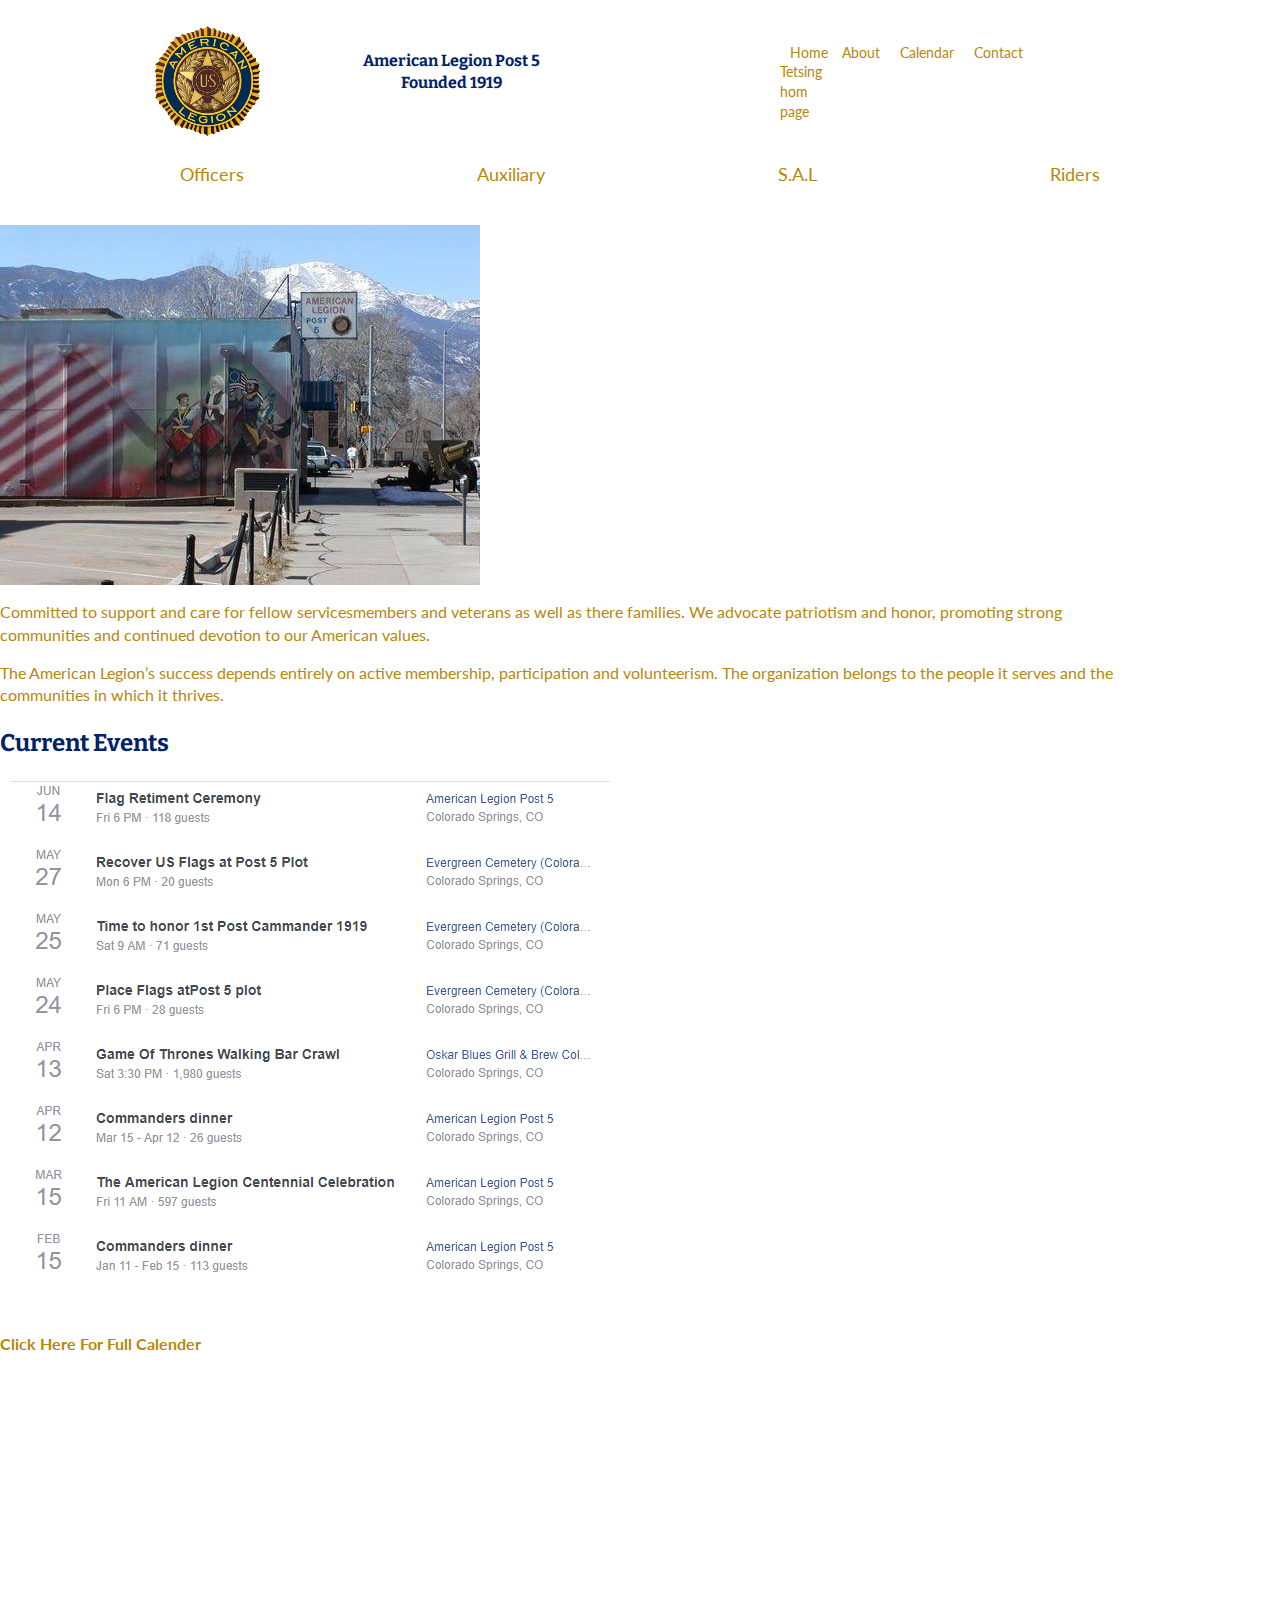
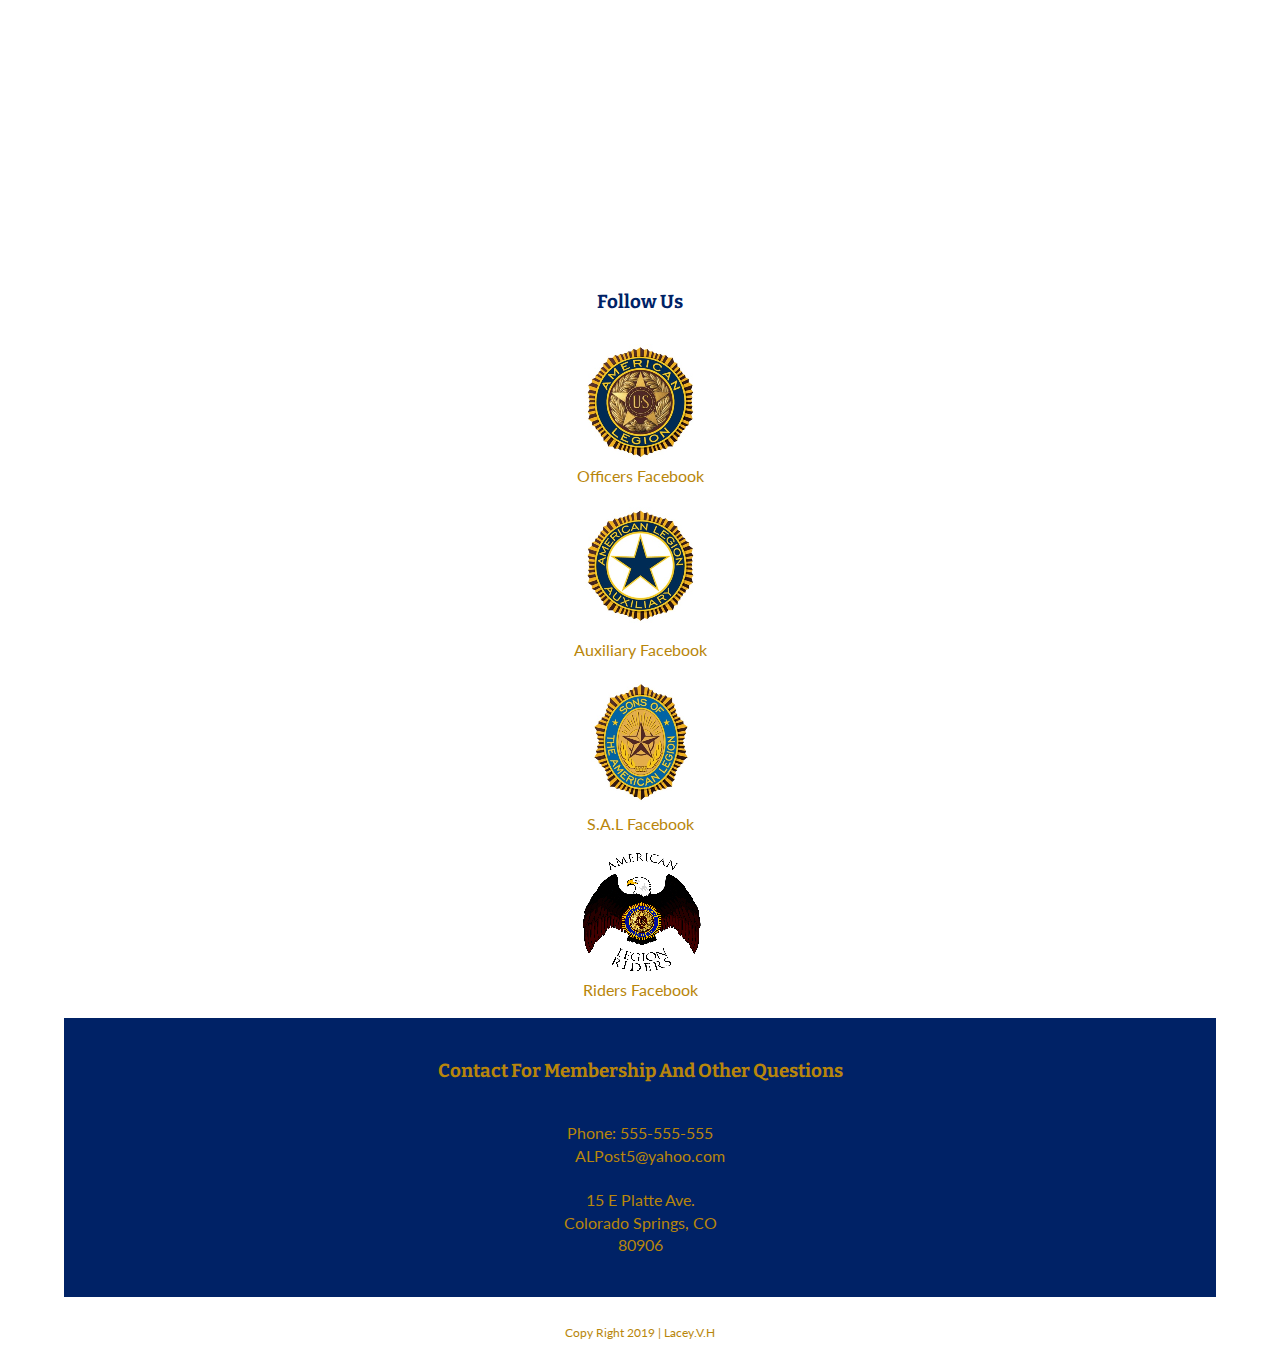
==== index.html @ 1dbc15e5 "Merge pull request #3 from LaycH/master" ====
<!doctype html>
<html class="no-js" lang="">

<head>
  <meta charset="utf-8">
  <title>Legion Post 5 | Home</title>
  <meta name="description" content="">
  <meta name="viewport" content="width=device-width, initial-scale=1">

  <link rel="manifest" href="site.webmanifest">
  <link rel="apple-touch-icon" href="icon.png">
  <!-- Place favicon.ico in the root directory -->

  <link rel="stylesheet" href="css/normalize.css">
  <link rel="stylesheet" href="css/main.css">
  <link href="https://fonts.googleapis.com/css?family=Bitter|Bree+Serif|Lato&display=swap" rel="stylesheet">

  <meta name="theme-color" content="#fafafa">
</head>

<body>
  <!--[if IE]>
    <p class="browserupgrade">You are using an <strong>outdated</strong> browser. Please <a href="https://browsehappy.com/">upgrade your browser</a> to improve your experience and security.</p>
  <![endif]-->

<header>

  <div class="content-wrapper">

    <div id="logo">
      <figure>
          <img src="img/legion-badge.png" alt="american legion logo">
        </figure>
    </div>

    <div  id="header-title">
      <h1>American Legion Post 5 <br>Founded 1919</h1>
    </div>
    
    <div id="nav-style">
      <nav>
        <ul>
          <li><a href="#"> Home Tetsing hom page</a></li>
          <li><a href="about/"> About</a></li>
          <li><a href="calendar/"> Calendar</a></li>
          <li><a href="#contact">Contact</a></li>
        </ul>
      </nav>
    </div>

    <section id="menu">
      <ul>
          <li><a href="officers/"> Officers</a></li>
          <li><a href="auxil/"> Auxiliary</a></li>
          <li><a href="sal/"> S.A.L</a></li>
          <li><a href="riders/"> Riders</a></li>
      </ul>
    </section>

  </div>

</header>

<main>

<div class="content-wrapper">

  <section class= "hero">
    <img src="img/post5.jpg" alt="american legion logo"></a>

  </section>

  <div class = "statement">

    <div class = "mission-statment">

      <p>Committed to support and care for fellow servicesmembers
        and veterans as well as there families. We advocate patriotism and honor,
        promoting strong communities and continued devotion to our American values.</p>
    </div>

    <div class="mission-statement">
      <p>The American Legion’s success depends entirely on active membership,
        participation and volunteerism. The organization belongs to the people
        it serves and the communities in which it thrives.</p>
  
    </div>

    <div class = "events-area">
      <div>
      <h2>Current Events</h2> <!---use word "current" vs "upcoming" incase they are not able to update very often -->
      </div>
      
      <div class="calender">

        <figure>
          <a href="calendar/"><img src="img/events-img.png" alt="calender"></a>
        </figure>

      </div>
      <a href="calendar/"><h4>Click Here For Full Calender </h4></a>
    </div>

    <div class="map-area">
        <figure>
            <iframe src="https://www.google.com/maps/embed?pb=!1m14!1m8!1m3!1d12431.043538126609!2d
            -104.8243335!3d38.8379367!3m2!1i1024!2i768!4f13.1!3m3!1m2!1s0x0%3A0xece8af22f02f2493!
            2sAmerican+Legion+Post+5!5e0!3m2!1sen!2sus!4v1564889453975!5m2!1sen!2sus"
             width="1200" height="450" frameborder="0" style="border:0" allowfullscreen></iframe>
             
        </figure>

    </div>


  </div>

  </div>

</main>

<footer>
  <div class="content-wrapper">

    <div  id="follow">
      <h3>Follow Us</h3> <!--<i class="fab fa-facebook"></i>--> <!--this is the facebook icont link-->
      <ul>
        <li><a href="https://www.facebook.com/POST5AMERICANLEGION/" target="_blank"><img src="img/legion-badge.png" alt="Officers badge"></a><br>
          <a href="https://www.facebook.com/POST5AMERICANLEGION/" target="_blank">Officers Facebook</a></li>
    
        <li><a href="https://www.facebook.com/alaforveterans/" target="_blank"><img src="img/aux-badge.png" alt="Auxiliary badge"></a><br>
          <a href="https://www.facebook.com/alaforveterans/" target="_blank">Auxiliary Facebook</a></li>
    
        <li><a href="https://www.facebook.com/SALpost5MV/" target="_blank"><img src="img/sons-badge.png" alt="S.A.L badge"></a><br>
          <a href="https://www.facebook.com/SALpost5MV/" target="_blank">S.A.L Facebook</i></a></li>
    
        <li><a href="https://www.facebook.com/POST5ALR/" target="_blank"><img src="img/riders-badge.png" alt="Riders badge"></a><br>
          <a href="https://www.facebook.com/POST5ALR/" target="_blank">Riders Facebook</i></a></li>
      </ul>
    
    </div>

    <div id="contact">
      <h3>Contact For Membership And Other Questions</h3>
        
      <p><br>Phone: 555-555-555<br><a href="mailto:alpost5@yahoo.com"><i class="fas fa-envelope"></i></a>
        <a href="mailto:alpost5@yahoo.com">ALPost5@yahoo.com</a><br><br>15 E Platte Ave.<br>Colorado Springs, CO<br>80906</p>
  
    </div>


  </div>

<div id="copyright">
<p>Copy Right 2019 | Lacey.V.H</p>
</div>

</footer>


  <!---end of site content-->

  <script src="../js/vendor/modernizr-3.7.1.min.js"></script>
  <script src="https://code.jquery.com/jquery-3.4.1.min.js" integrity="sha256-CSXorXvZcTkaix6Yvo6HppcZGetbYMGWSFlBw8HfCJo=" crossorigin="anonymous"></script>
  <script>window.jQuery || document.write('<script src="../js/vendor/jquery-3.4.1.min.js"><\/script>')</script>
  <script src="../js/plugins.js"></script>
  <script src="../js/main.js"></script>

  <!-- Google Analytics: change UA-XXXXX-Y to be your site's ID. -->
  <script>
    window.ga = function () { ga.q.push(arguments) }; ga.q = []; ga.l = +new Date;
    ga('create', 'UA-XXXXX-Y', 'auto'); ga('set','transport','beacon'); ga('send', 'pageview')
  </script>
  <script src="https://www.google-analytics.com/analytics.js" async></script>
</body>

</html>
---- css/main.css ----
/*! HTML5 Boilerplate v7.2.0 | MIT License | https://html5boilerplate.com/ */

/* main.css 2.0.0 | MIT License | https://github.com/h5bp/main.css#readme */
/*
 * What follows is the result of much research on cross-browser styling.
 * Credit left inline and big thanks to Nicolas Gallagher, Jonathan Neal,
 * Kroc Camen, and the H5BP dev community and team.
 */

/* ==========================================================================
   Base styles: opinionated defaults
   ========================================================================== */

   html {
    color: #222;
    font-size: 1em;
    line-height: 1.4;
}
   
  /*
   * Remove text-shadow in selection highlight:
   * https://twitter.com/miketaylr/status/12228805301
   *
   * Vendor-prefixed and regular ::selection selectors cannot be combined:
   * https://stackoverflow.com/a/16982510/7133471
   *
   * Customize the background color to match your design.
   */
  
  ::-moz-selection {
    background: #b3d4fc;
    text-shadow: none;
  }
  
  ::selection {
    background: #b3d4fc;
    text-shadow: none;
  }
  
  /*
   * A better looking default horizontal rule
   */
  
  hr {
    display: block;
    height: 1px;
    border: 0;
    border-top: 1px solid #ccc;
    margin: 1em 0;
    padding: 0;
  }
  
  /*
   * Remove the gap between audio, canvas, iframes,
   * images, videos and the bottom of their containers:
   * https://github.com/h5bp/html5-boilerplate/issues/440
   */
  
  audio,
  canvas,
  iframe,
  img,
  svg,
  video {
    vertical-align: middle;
  }
  
  /*
   * Remove default fieldset styles.
   */
  
  fieldset {
    border: 0;
    margin: 0;
    padding: 0;
  }
  
  /*
   * Allow only vertical resizing of textareas.
   */
  
  textarea {
    resize: vertical;
  }
  
  /* ==========================================================================
     Browser Upgrade Prompt
     ========================================================================== */
  
  .browserupgrade {
    margin: 0.2em 0;
    background: #ccc;
    color: #000;
    padding: 0.2em 0;
  }
  
  /* ==========================================================================
     Author's custom styles
     ========================================================================== */

/***************** Base Styles *************************************/

html {
  font-size: 16px;
}

body {
  /* font-family: 'Bitter', serif; */
  /* font-family: 'Bree Serif', serif; */
  font-family: 'Lato', sans-serif; 
  font-size: 1em;
  text-align: left;
  /* color: #1a1a1a; */
  /* color: #336699; */
  color: #002266;
}

ul {
  list-style-type: none;
}

a {
  color: #1a1a1a;
  text-decoration: none;
  padding: 10px;
}

h1, h2, h3 {
  font-family: 'Bitter', serif;
}

figure {
  margin: 0;
}

.content-wrapper {
  width: 90%;
  margin:0;
  padding:0;
}



/************* Base Header and Footer Styles **************************/

header, footer {
  display: flex;
  justify-content:center;
  align-items:center;
  flex-flow: row wrap;
}

header {
  padding: 20px 0 20px 0;
}

header h1  {
  font-size: 1em;
  text-align:center;
  padding: 0 70px 0 80px;
  margin: 0 0 20px 0;

}

header .content-wrapper {
  margin: 0;
  display: flex;
  justify-content:center;
  flex-flow: row wrap;
  align-items:center;
}

header nav {
  display: flex;
  width: 60%;
  justify-content: space-around;
  flex-flow:row wrap;
  align-items:center;
  font-size: .875em;
}

header nav ul {
  display:flex;
  justify-content: space-around;
  width:100%;
  padding:  0 0 0 170px;
}

header nav ul li a {
  color: darkgoldenrod;
}


header #menu {
  display: flex;
  width: 100%;
  justify-content: space-around;
  flex-flow:row wrap;
  align-items:center;
  font-size: 1.125em;
}


header #menu ul {
  display:flex;
  justify-content: space-around;
  width:100%;
  padding:0;
}

header #menu ul li a {
  color: darkgoldenrod;
}

footer {
  text-align: center;
}

footer ul {
  padding:0;
}

footer h3 {
  margin: 0;
  padding: 40px 0 0 0;
}

footer #contact {
  background-color:#002266;
}

#contact h3, p, a {
  color: darkgoldenrod;
}

#contact p {
  padding-bottom: 40px;
}

#copyright {
  font-size: .75em;
  margin:0;
  padding:0;

}

#follow li {
  padding-top: 10px;
}

#follow a {
  padding-top: 0;
}


/****************** Mobile First Styles *********************************/

/******** Main Styles ****************/




/******************* End Mobile Styles *************************************/




  
  /* ==========================================================================
     Helper classes
     ========================================================================== */
  
  /*
   * Hide visually and from screen readers
   */
  
  .hidden {
    display: none !important;
  }
  
  /*
  * Hide only visually, but have it available for screen readers:
  * https://snook.ca/archives/html_and_css/hiding-content-for-accessibility
  *
  * 1. For long content, line feeds are not interpreted as spaces and small width
  *    causes content to wrap 1 word per line:
  *    https://medium.com/@jessebeach/beware-smushed-off-screen-accessible-text-5952a4c2cbfe
  */
  
  .sr-only {
    border: 0;
    clip: rect(0, 0, 0, 0);
    height: 1px;
    margin: -1px;
    overflow: hidden;
    padding: 0;
    position: absolute;
    white-space: nowrap;
    width: 1px;
    /* 1 */
  }
  
  /*
  * Extends the .sr-only class to allow the element
  * to be focusable when navigated to via the keyboard:
  * https://www.drupal.org/node/897638
  */
  
  .sr-only.focusable:active,
  .sr-only.focusable:focus {
    clip: auto;
    height: auto;
    margin: 0;
    overflow: visible;
    position: static;
    white-space: inherit;
    width: auto;
  }
  
  /*
  * Hide visually and from screen readers, but maintain layout
  */
  
  .invisible {
    visibility: hidden;
  }
  
  /*
  * Clearfix: contain floats
  *
  * For modern browsers
  * 1. The space content is one way to avoid an Opera bug when the
  *    `contenteditable` attribute is included anywhere else in the document.
  *    Otherwise it causes space to appear at the top and bottom of elements
  *    that receive the `clearfix` class.
  * 2. The use of `table` rather than `block` is only necessary if using
  *    `:before` to contain the top-margins of child elements.
  */
  
  .clearfix:before,
  .clearfix:after {
    content: " ";
    /* 1 */
    display: table;
    /* 2 */
  }
  
  .clearfix:after {
    clear: both;
  }
  
  /* ==========================================================================
     EXAMPLE Media Queries for Responsive Design.
     These examples override the primary ('mobile first') styles.
     Modify as content requires.
     ========================================================================== */

     
/********************* Tablet Styles **********************************/

@media (min-width: 768px) {

  body {
    background: lightpink;
 }
 
 /******************* Desktop Styles ************************/
 @media (min-width: 1200px) {
 
   body {
     background: none;
   }
      
 
   
   /****************** End Desktop Styles *************************/



  
  
  @media print,
    (-webkit-min-device-pixel-ratio: 1.25),
    (min-resolution: 1.25dppx),
    (min-resolution: 120dpi) {
    /* Style adjustments for high resolution devices */
  }
  
  /* ==========================================================================
     Print styles.
     Inlined to avoid the additional HTTP request:
     https://www.phpied.com/delay-loading-your-print-css/
     ========================================================================== */
  
  @media print {
    *,
    *:before,
    *:after {
      background: transparent !important;
      color: #000 !important;
      /* Black prints faster */
      -webkit-box-shadow: none !important;
      box-shadow: none !important;
      text-shadow: none !important;
    }
    a,
    a:visited {
      text-decoration: underline;
    }
    a[href]:after {
      content: " (" attr(href) ")";
    }
    abbr[title]:after {
      content: " (" attr(title) ")";
    }
    /*
       * Don't show links that are fragment identifiers,
       * or use the `javascript:` pseudo protocol
       */
    a[href^="#"]:after,
    a[href^="javascript:"]:after {
      content: "";
    }
    pre {
      white-space: pre-wrap !important;
    }
    pre,
    blockquote {
      border: 1px solid #999;
      page-break-inside: avoid;
    }
    /*
       * Printing Tables:
       * https://web.archive.org/web/20180815150934/http://css-discuss.incutio.com/wiki/Printing_Tables
       */
    thead {
      display: table-header-group;
    }
    tr,
    img {
      page-break-inside: avoid;
    }
    p,
    h2,
    h3 {
      orphans: 3;
      widows: 3;
    }
    h2,
    h3 {
      page-break-after: avoid;
    }
  }
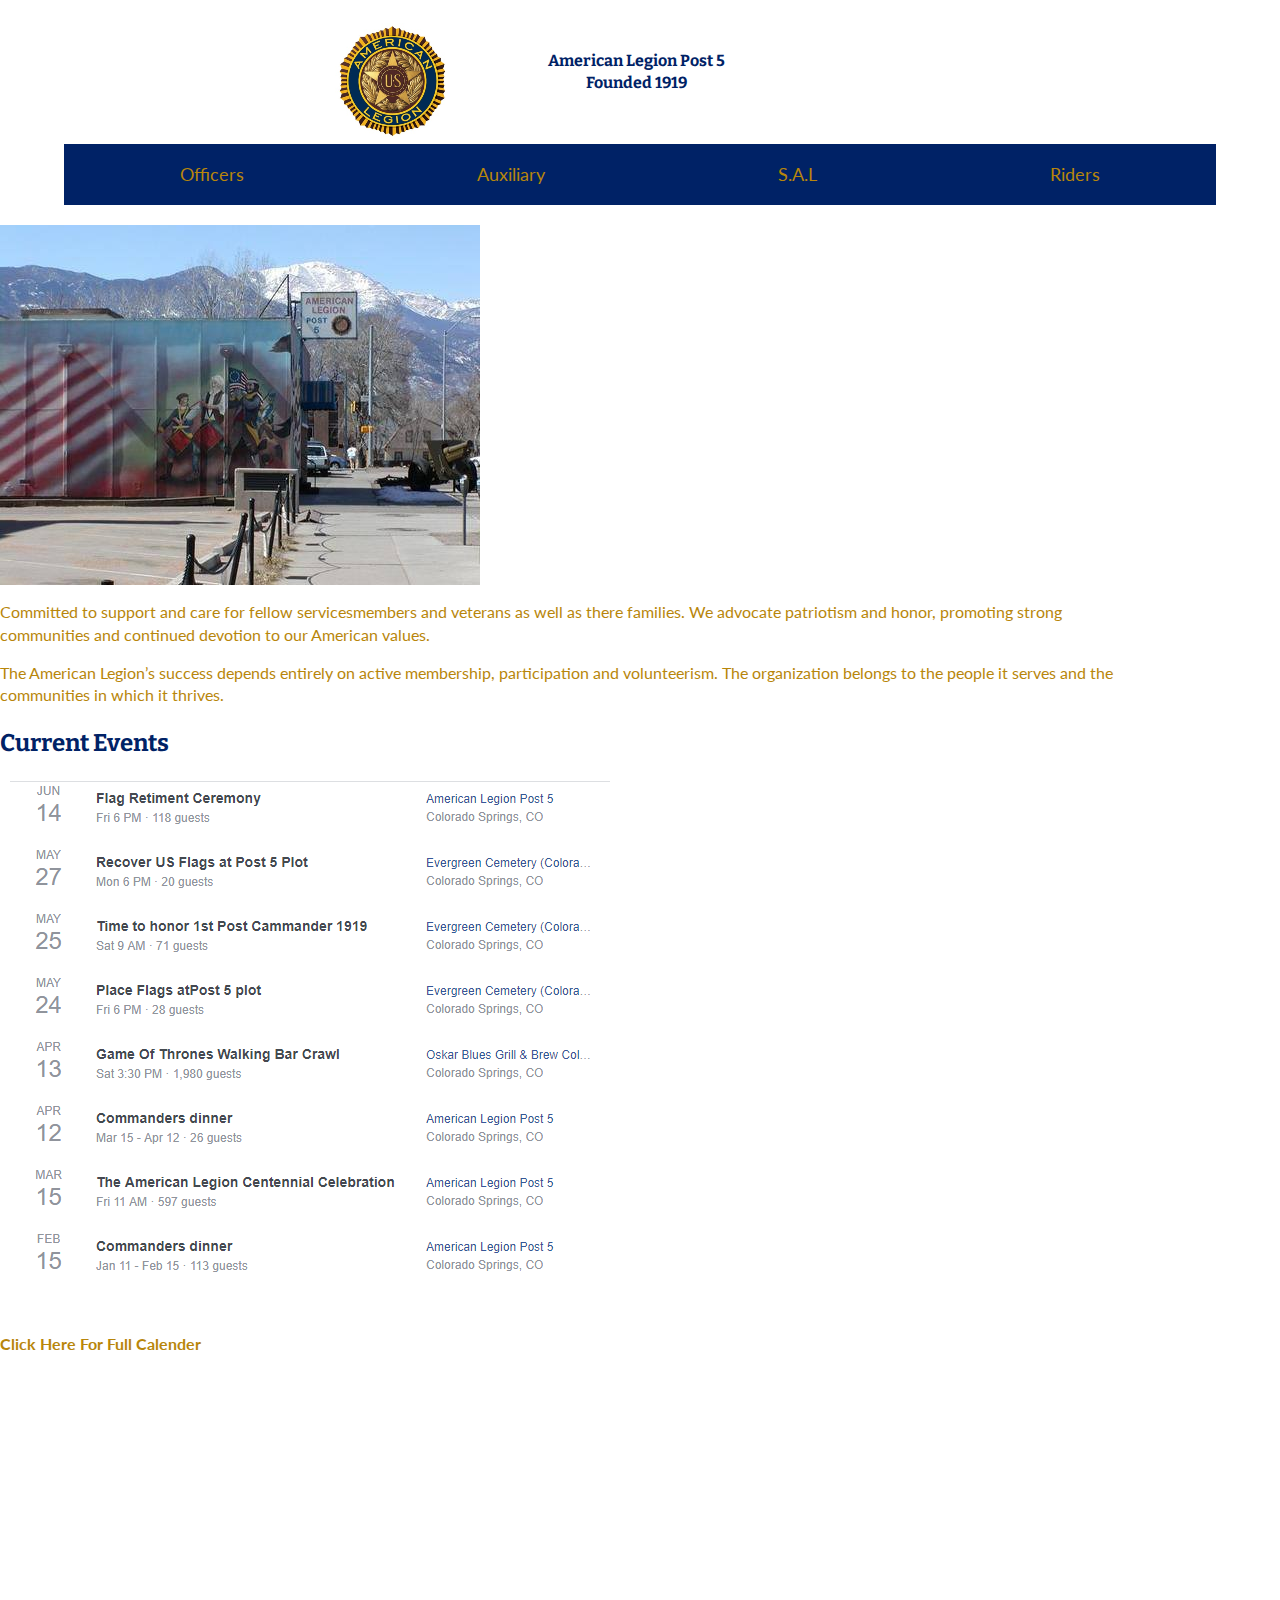
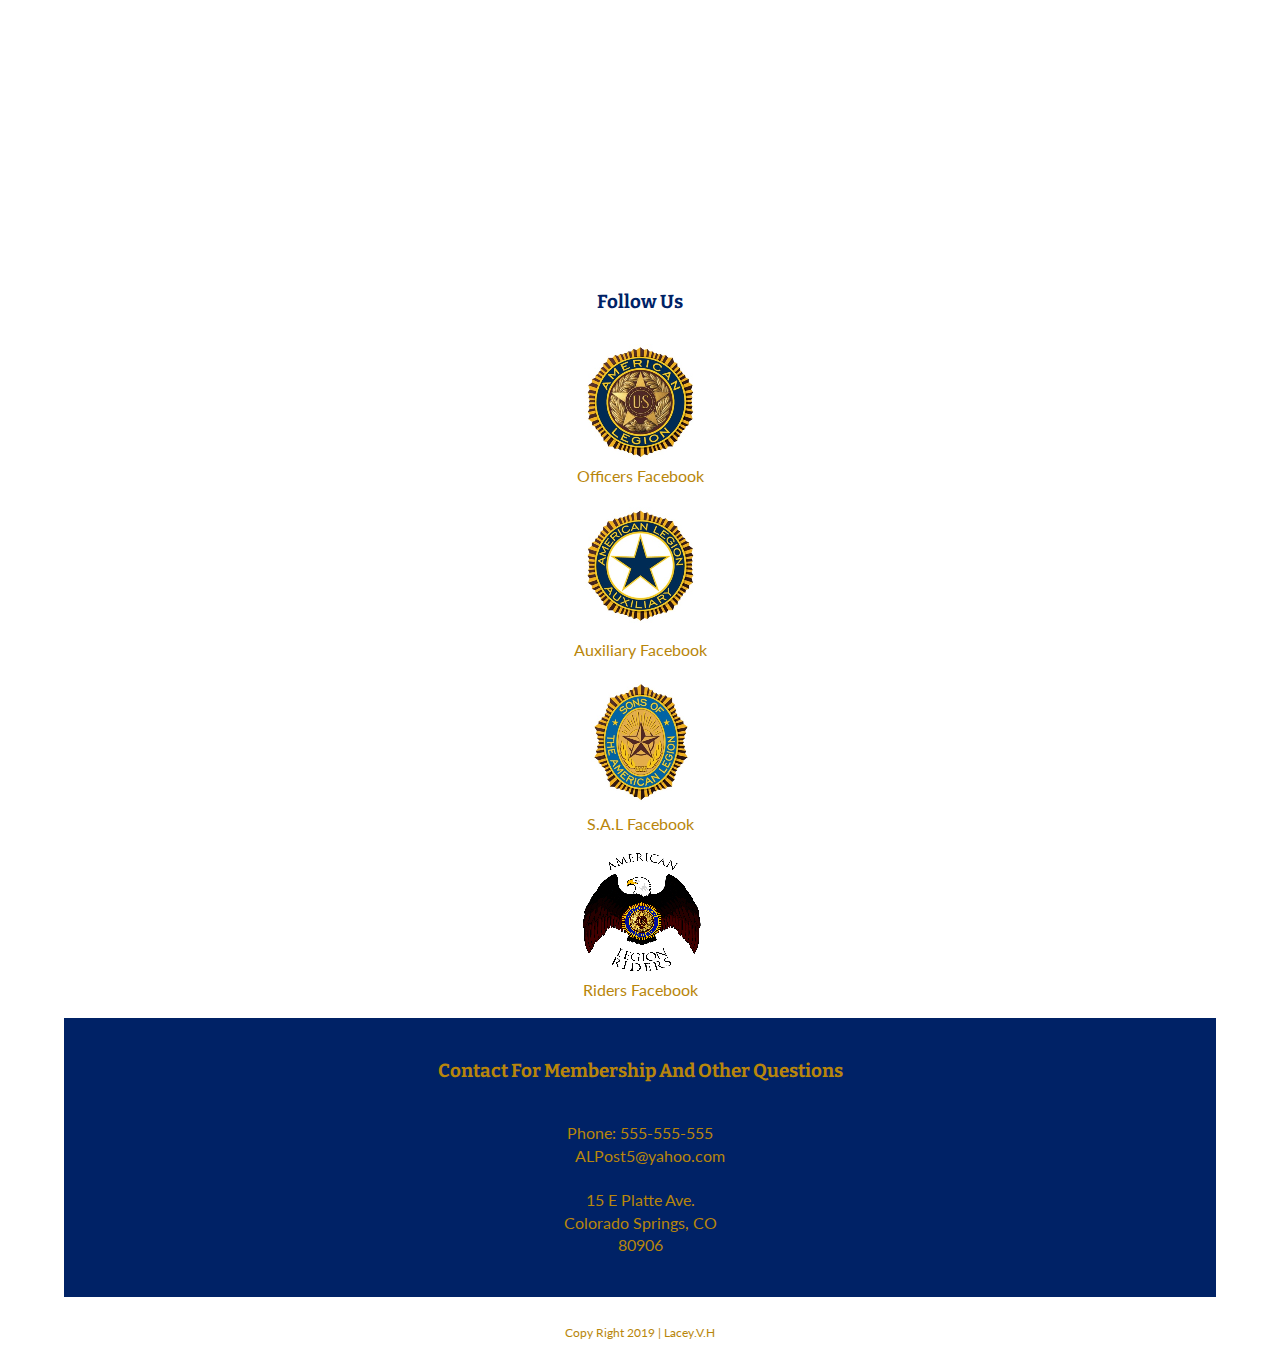
==== commit 5d046be5: "Merge pull request #4 from LaycH/master" ====
--- a/index.html
+++ b/index.html
@@ -40,10 +40,10 @@
     <div id="nav-style">
       <nav>
         <ul>
-          <li><a href="#"> Home Tetsing hom page</a></li>
+          <!-- <li><a href="#"> Home Tetsing hom page</a></li>
           <li><a href="about/"> About</a></li>
           <li><a href="calendar/"> Calendar</a></li>
-          <li><a href="#contact">Contact</a></li>
+          <li><a href="#contact">Contact</a></li> -->
         </ul>
       </nav>
     </div>
--- a/css/main.css
+++ b/css/main.css
@@ -198,6 +198,7 @@
   flex-flow:row wrap;
   align-items:center;
   font-size: 1.125em;
+  background-color:#002266;
 }
 
 
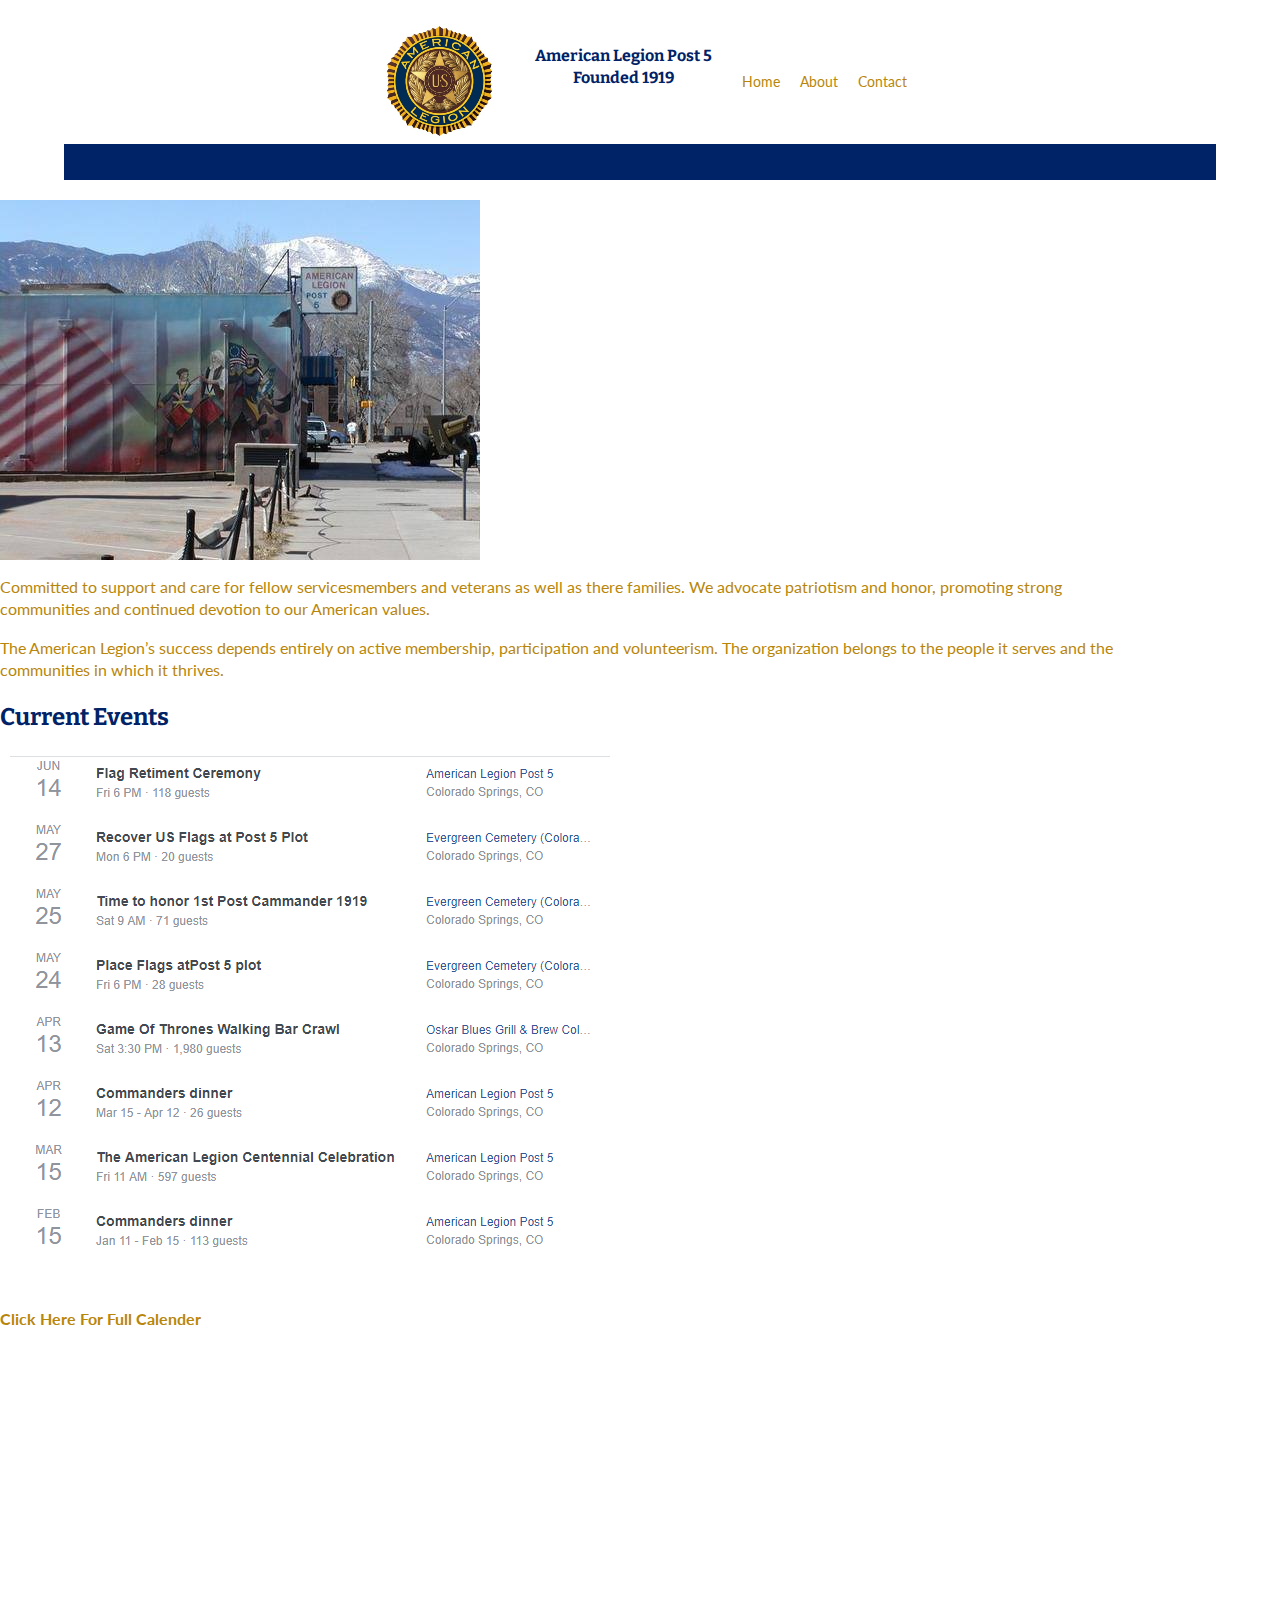
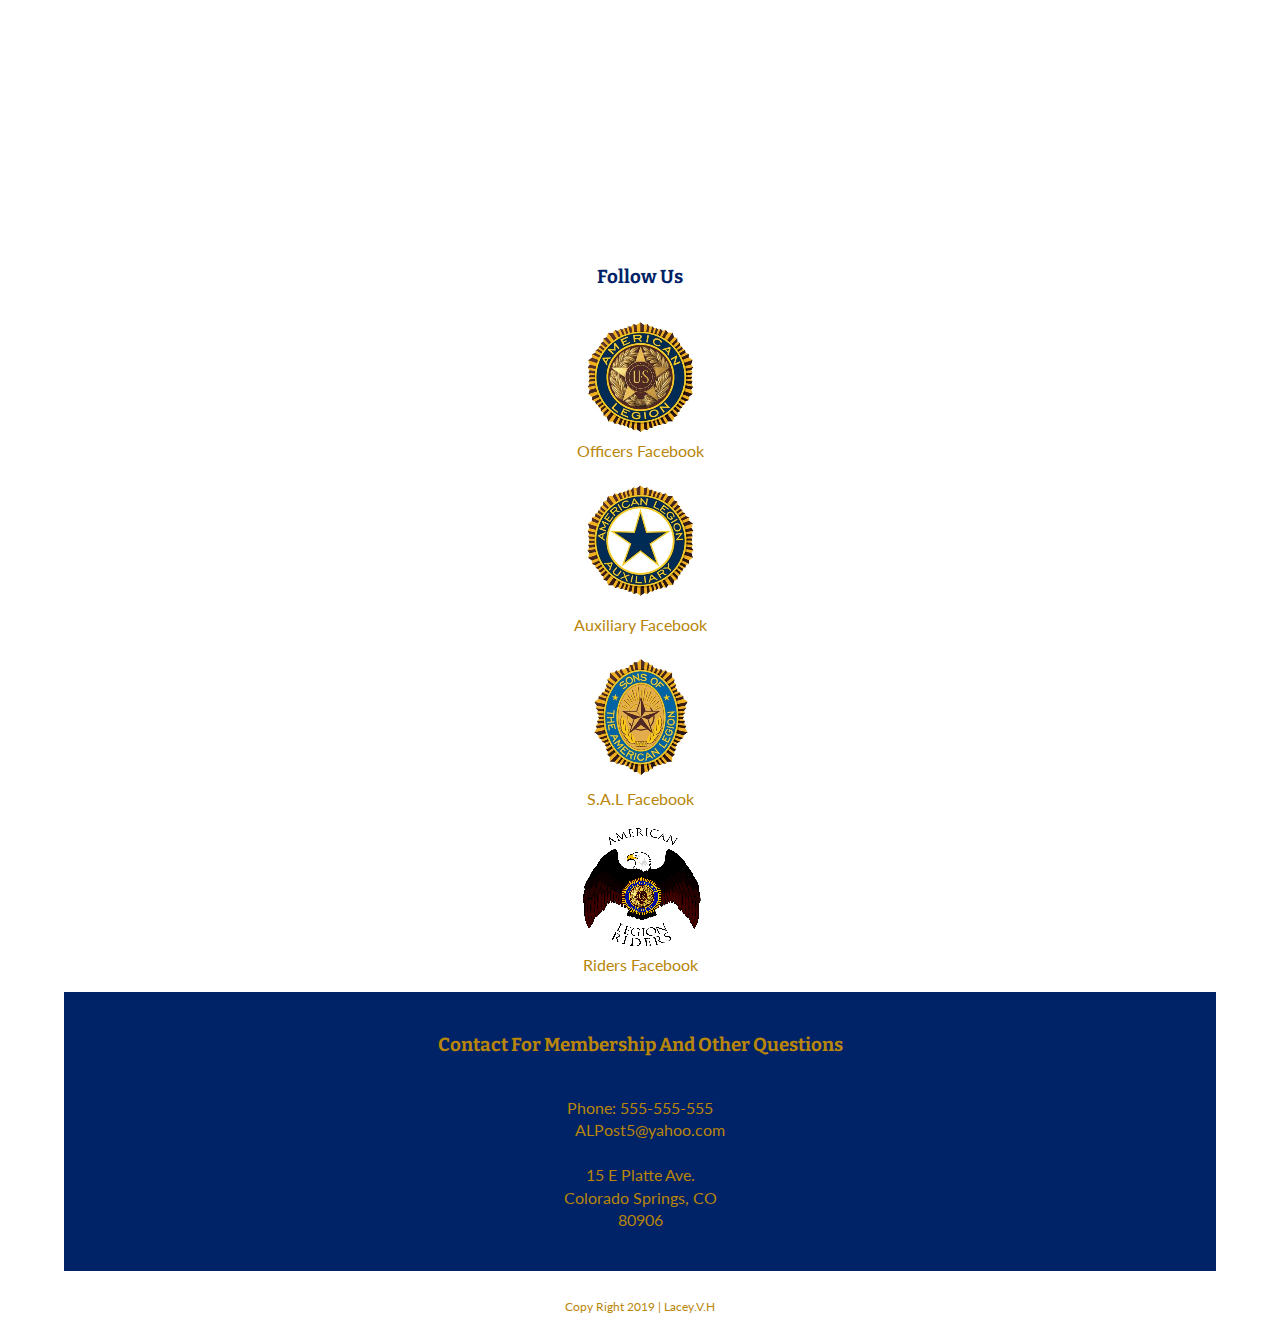
==== commit 2283cc3f: "updates to mobile styles" ====
--- a/index.html
+++ b/index.html
@@ -40,20 +40,20 @@
     <div id="nav-style">
       <nav>
         <ul>
-          <!-- <li><a href="#"> Home Tetsing hom page</a></li>
-          <li><a href="about/"> About</a></li>
-          <li><a href="calendar/"> Calendar</a></li>
-          <li><a href="#contact">Contact</a></li> -->
+          <li><a href="#">Home</a></li>
+          <li><a href="about/index.html"> About</a></li>
+          <!-- <li><a href="calendar/"> Calendar</a></li> -->
+          <li><a href="#contact">Contact</a></li>
         </ul>
       </nav>
     </div>
 
     <section id="menu">
       <ul>
-          <li><a href="officers/"> Officers</a></li>
+          <!-- <li><a href="officers/"> Officers</a></li>
           <li><a href="auxil/"> Auxiliary</a></li>
           <li><a href="sal/"> S.A.L</a></li>
-          <li><a href="riders/"> Riders</a></li>
+          <li><a href="riders/"> Riders</a></li> -->
       </ul>
     </section>
 
--- a/css/main.css
+++ b/css/main.css
@@ -157,8 +157,8 @@
 header h1  {
   font-size: 1em;
   text-align:center;
-  padding: 0 70px 0 80px;
-  margin: 0 0 20px 0;
+  padding: 0 10px 20px 10px;
+  margin: 0 10px 10px 10px;
 
 }
 
@@ -168,11 +168,12 @@
   justify-content:center;
   flex-flow: row wrap;
   align-items:center;
+  
 }
 
 header nav {
   display: flex;
-  width: 60%;
+  width: 100%;
   justify-content: space-around;
   flex-flow:row wrap;
   align-items:center;
@@ -181,13 +182,14 @@
 
 header nav ul {
   display:flex;
-  justify-content: space-around;
+  justify-content:space-between;
   width:100%;
-  padding:  0 0 0 170px;
+  padding-left:0;
 }
 
 header nav ul li a {
   color: darkgoldenrod;
+  justify-content: space-around;
 }
 
 
@@ -199,10 +201,11 @@
   align-items:center;
   font-size: 1.125em;
   background-color:#002266;
-}
-
-
-header #menu ul {
+
+}
+
+
+/* header #menu ul {
   display:flex;
   justify-content: space-around;
   width:100%;
@@ -211,7 +214,7 @@
 
 header #menu ul li a {
   color: darkgoldenrod;
-}
+} */
 
 footer {
   text-align: center;
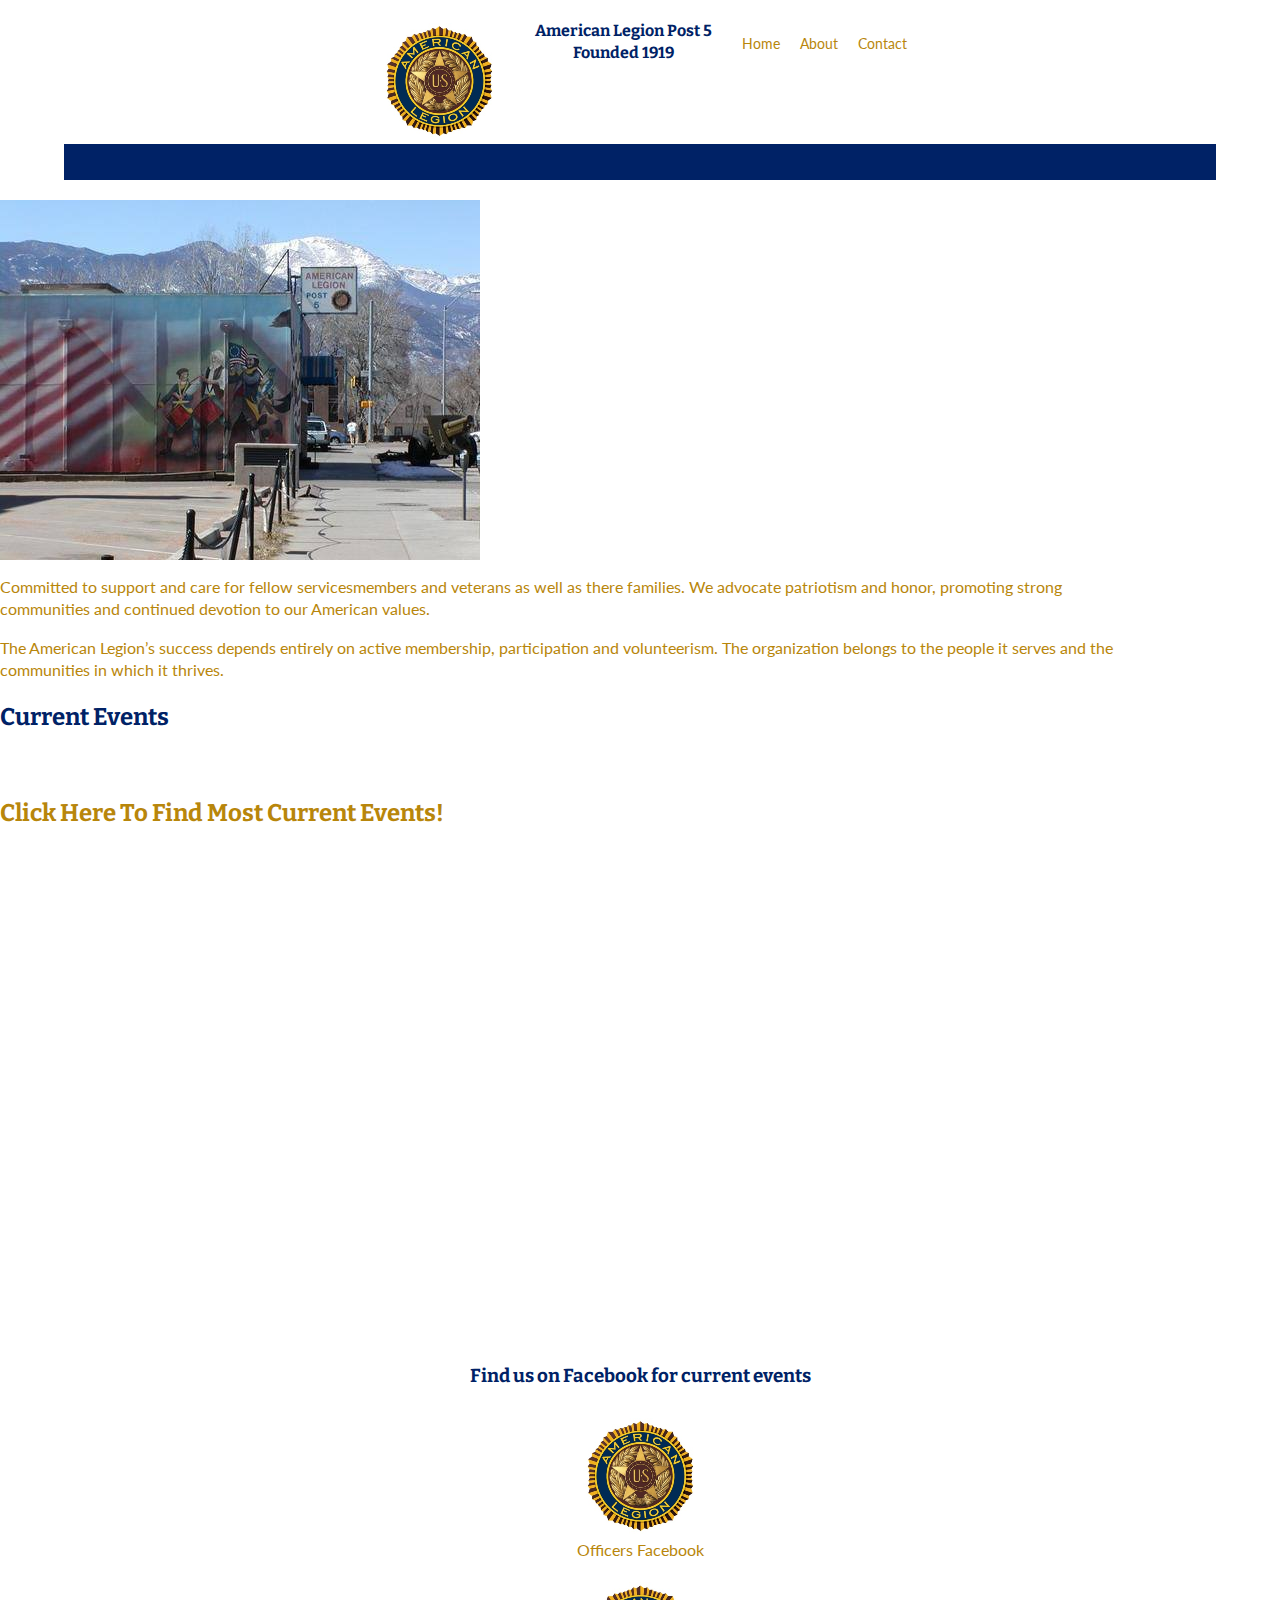
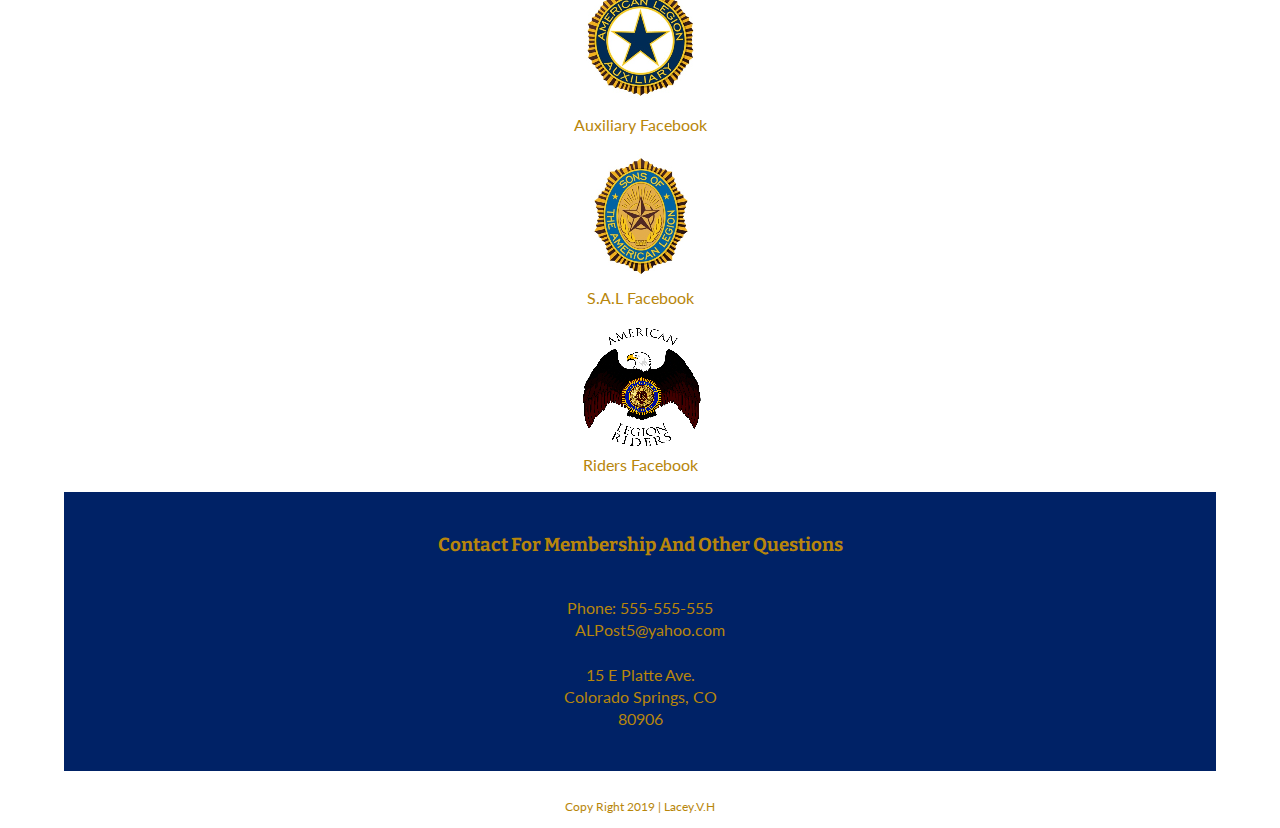
==== commit 4dd842d0: "added content and styles to home and about pages" ====
--- a/index.html
+++ b/index.html
@@ -88,17 +88,22 @@
 
     <div class = "events-area">
       <div>
-      <h2>Current Events</h2> <!---use word "current" vs "upcoming" incase they are not able to update very often -->
+      <h2>Current Events</h2> 
       </div>
       
       <div class="calender">
 
-        <figure>
+        <!-- <figure>
           <a href="calendar/"><img src="img/events-img.png" alt="calender"></a>
         </figure>
 
       </div>
-      <a href="calendar/"><h4>Click Here For Full Calender </h4></a>
+      <a href="calendar/"><h4>Click Here For Full Calender </h4></a> -->
+
+       <a href="https://www.facebook.com/pg/POST5AMERICANLEGION/events/" target="_blank"><h2>Click Here To Find Most Current Events!</h2></a>
+
+
+
     </div>
 
     <div class="map-area">
@@ -123,7 +128,7 @@
   <div class="content-wrapper">
 
     <div  id="follow">
-      <h3>Follow Us</h3> <!--<i class="fab fa-facebook"></i>--> <!--this is the facebook icont link-->
+      <h3>Find us on Facebook for current events</h3> <!--<i class="fab fa-facebook"></i>--> <!--this is the facebook icont link-->
       <ul>
         <li><a href="https://www.facebook.com/POST5AMERICANLEGION/" target="_blank"><img src="img/legion-badge.png" alt="Officers badge"></a><br>
           <a href="https://www.facebook.com/POST5AMERICANLEGION/" target="_blank">Officers Facebook</a></li>
--- a/css/main.css
+++ b/css/main.css
@@ -148,6 +148,7 @@
   justify-content:center;
   align-items:center;
   flex-flow: row wrap;
+  text-align: center;
 }
 
 header {
@@ -167,7 +168,7 @@
   display: flex;
   justify-content:center;
   flex-flow: row wrap;
-  align-items:center;
+  
   
 }
 
@@ -257,7 +258,16 @@
 }
 
 
+
 /****************** Mobile First Styles *********************************/
+
+/******** Mobile Home Page *****************/
+
+/********** Mobile About Page ****************/
+
+.history-link {
+  color: #002266;
+}
 
 /******** Main Styles ****************/
 
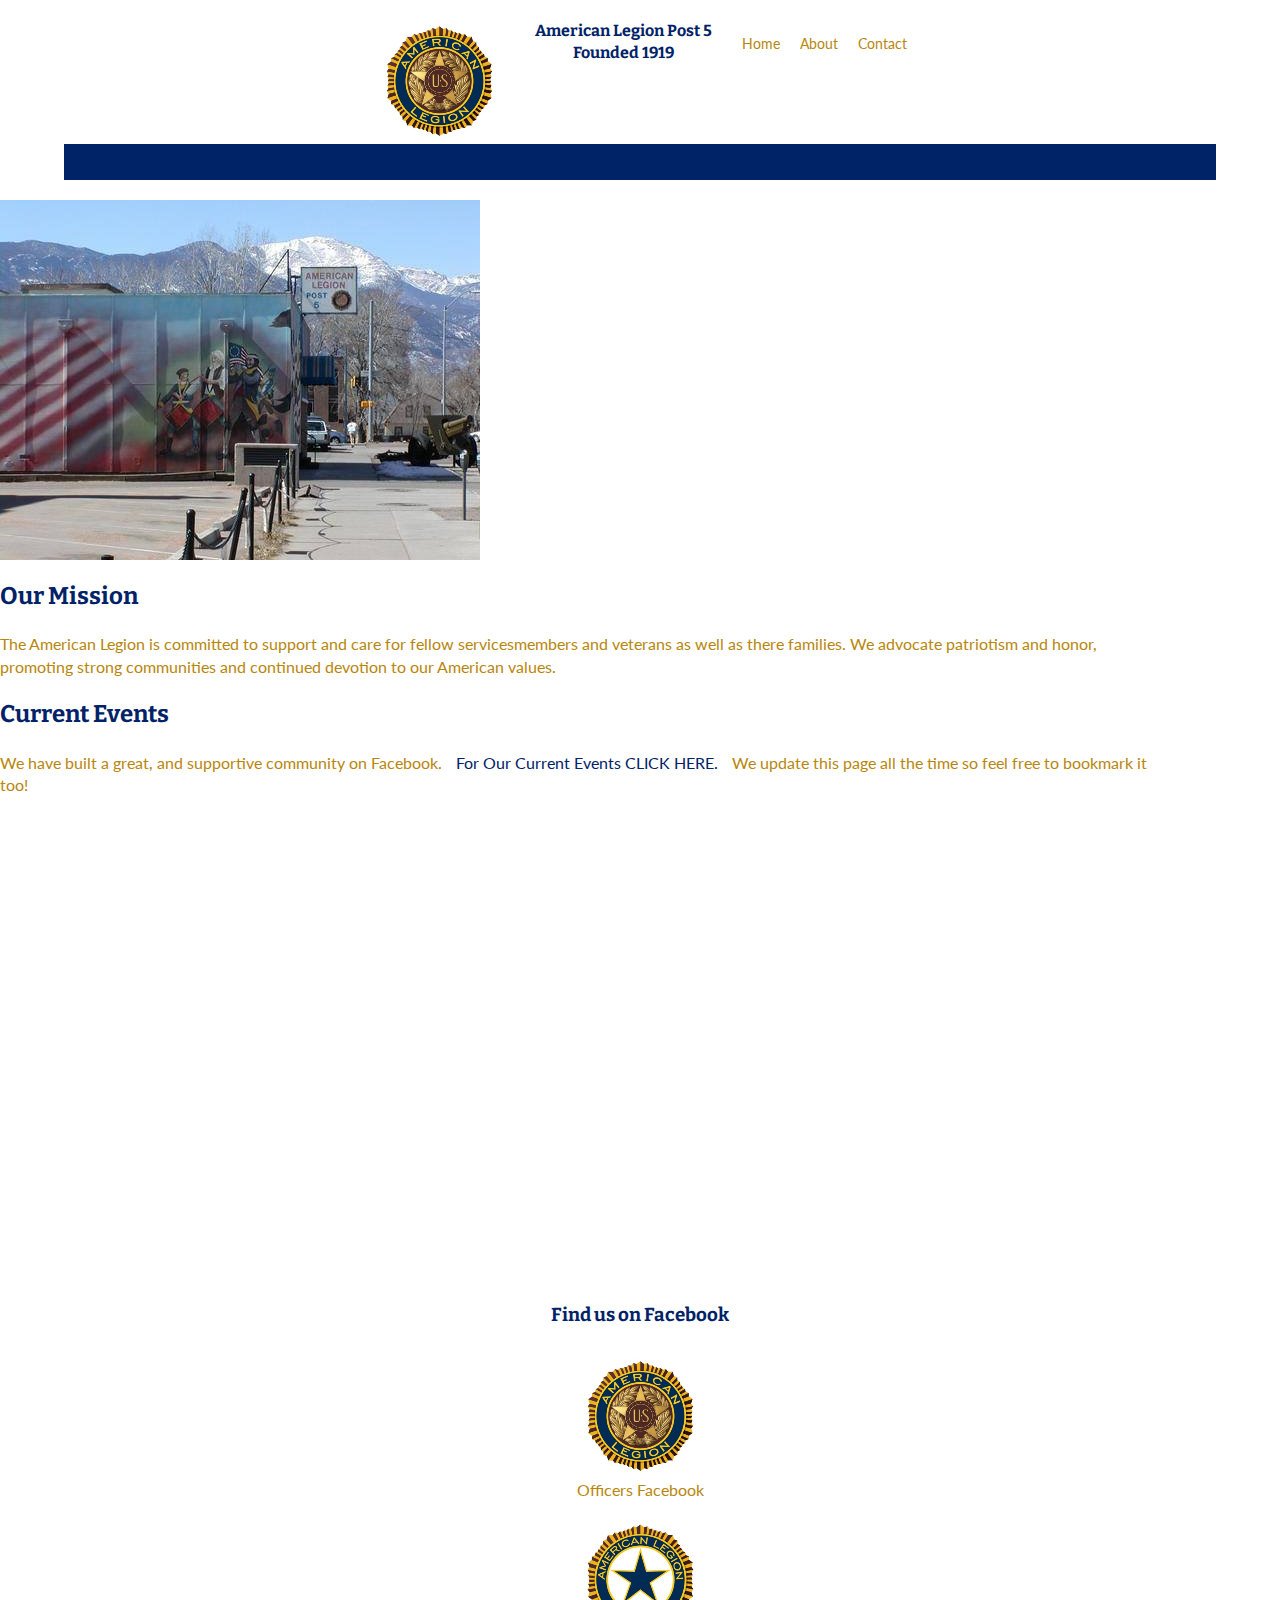
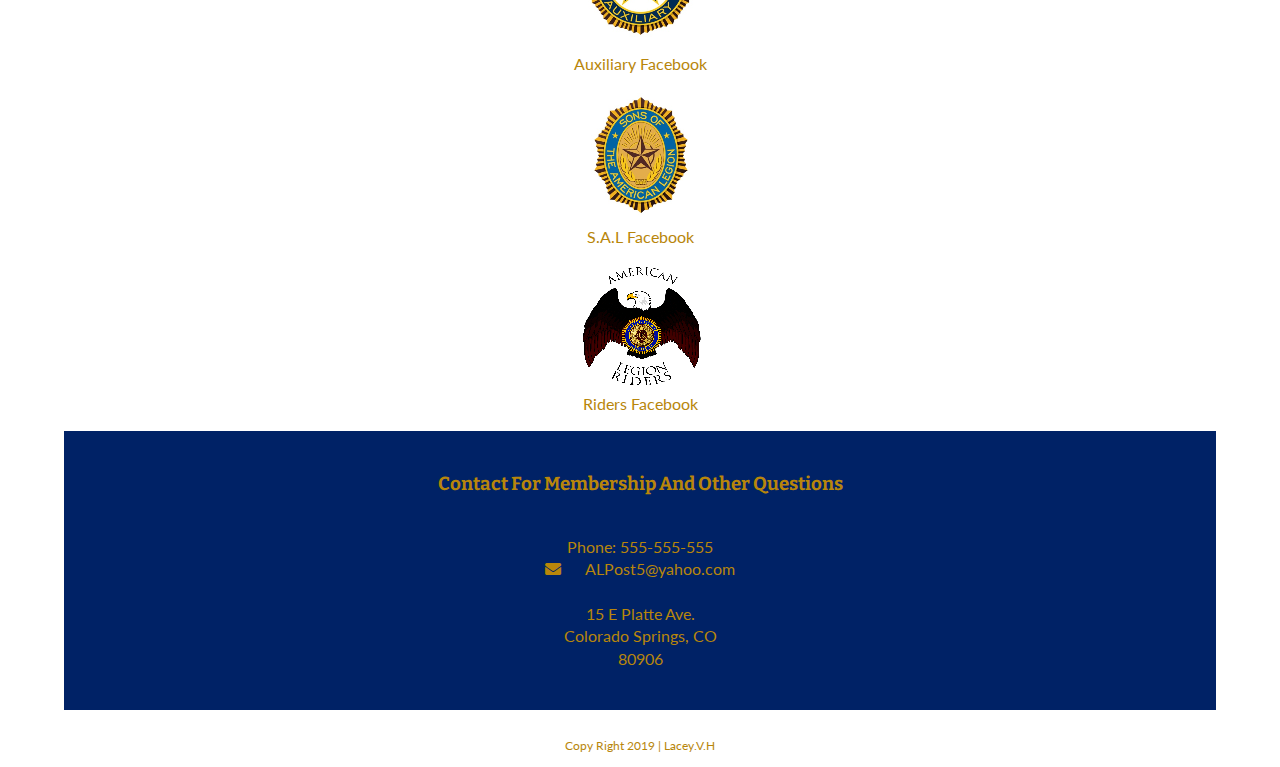
==== commit 21b057b4: "added images and copy to home and about pages" ====
--- a/index.html
+++ b/index.html
@@ -13,6 +13,7 @@
 
   <link rel="stylesheet" href="css/normalize.css">
   <link rel="stylesheet" href="css/main.css">
+  <link rel="stylesheet" href="https://use.fontawesome.com/releases/v5.8.2/css/all.css"> 
   <link href="https://fonts.googleapis.com/css?family=Bitter|Bree+Serif|Lato&display=swap" rel="stylesheet">
 
   <meta name="theme-color" content="#fafafa">
@@ -67,44 +68,33 @@
 
   <section class= "hero">
     <img src="img/post5.jpg" alt="american legion logo"></a>
-
   </section>
-
-  <div class = "statement">
 
     <div class = "mission-statment">
 
-      <p>Committed to support and care for fellow servicesmembers
+      <h2> Our Mission </h2>
+      <p>The American Legion is committed to support and care for fellow servicesmembers
         and veterans as well as there families. We advocate patriotism and honor,
         promoting strong communities and continued devotion to our American values.</p>
     </div>
 
-    <div class="mission-statement">
-      <p>The American Legion’s success depends entirely on active membership,
-        participation and volunteerism. The organization belongs to the people
-        it serves and the communities in which it thrives.</p>
-  
+    <div class = "events-area">
+      <h2>Current Events</h2> 
+        <p> We have built a great, and supportive community on Facebook.
+          <a href="https://www.facebook.com/pg/POST5AMERICANLEGION/events/" target="_blank"><span class="info-link">For Our Current Events CLICK HERE.</span></a> We update this page all
+            the time so feel free to bookmark it too!
+        </p>
     </div>
-
-    <div class = "events-area">
-      <div>
-      <h2>Current Events</h2> 
-      </div>
       
-      <div class="calender">
-
-        <!-- <figure>
+    <!-- <div class="calender"></div>
+        <figure>
           <a href="calendar/"><img src="img/events-img.png" alt="calender"></a>
         </figure>
 
       </div>
-      <a href="calendar/"><h4>Click Here For Full Calender </h4></a> -->
+      <a href="calendar/"><h4>Click Here For Full Calender </h4></a>
+    </div>  -->
 
-       <a href="https://www.facebook.com/pg/POST5AMERICANLEGION/events/" target="_blank"><h2>Click Here To Find Most Current Events!</h2></a>
-
-
-
-    </div>
 
     <div class="map-area">
         <figure>
@@ -117,9 +107,6 @@
 
     </div>
 
-
-  </div>
-
   </div>
 
 </main>
@@ -128,7 +115,7 @@
   <div class="content-wrapper">
 
     <div  id="follow">
-      <h3>Find us on Facebook for current events</h3> <!--<i class="fab fa-facebook"></i>--> <!--this is the facebook icont link-->
+      <h3>Find us on Facebook</h3> <!--<i class="fab fa-facebook"></i>--> <!--this is the facebook icont link-->
       <ul>
         <li><a href="https://www.facebook.com/POST5AMERICANLEGION/" target="_blank"><img src="img/legion-badge.png" alt="Officers badge"></a><br>
           <a href="https://www.facebook.com/POST5AMERICANLEGION/" target="_blank">Officers Facebook</a></li>
@@ -156,9 +143,9 @@
 
   </div>
 
-<div id="copyright">
-<p>Copy Right 2019 | Lacey.V.H</p>
-</div>
+  <div id="copyright">
+    <p>Copy Right 2019 | Lacey.V.H</p>
+  </div>
 
 </footer>
 
--- a/css/main.css
+++ b/css/main.css
@@ -265,7 +265,7 @@
 
 /********** Mobile About Page ****************/
 
-.history-link {
+.info-link {
   color: #002266;
 }
 
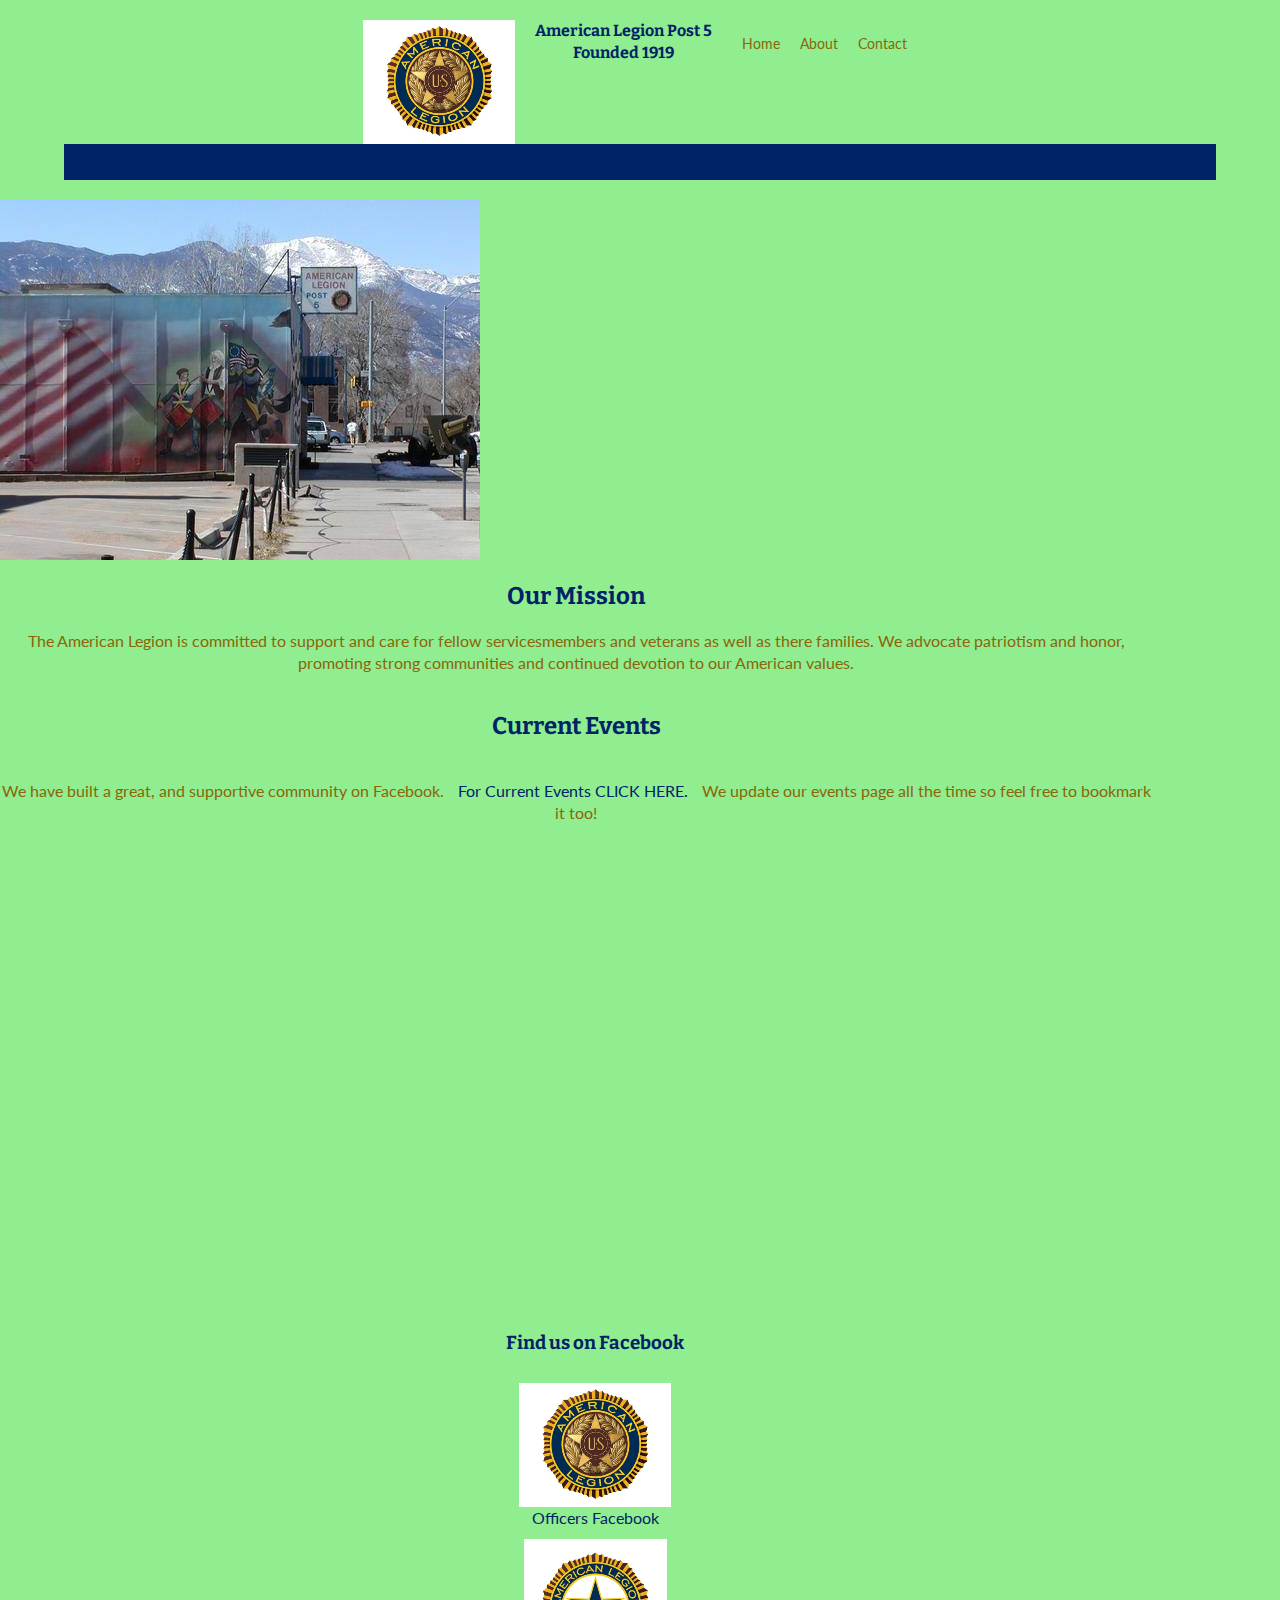
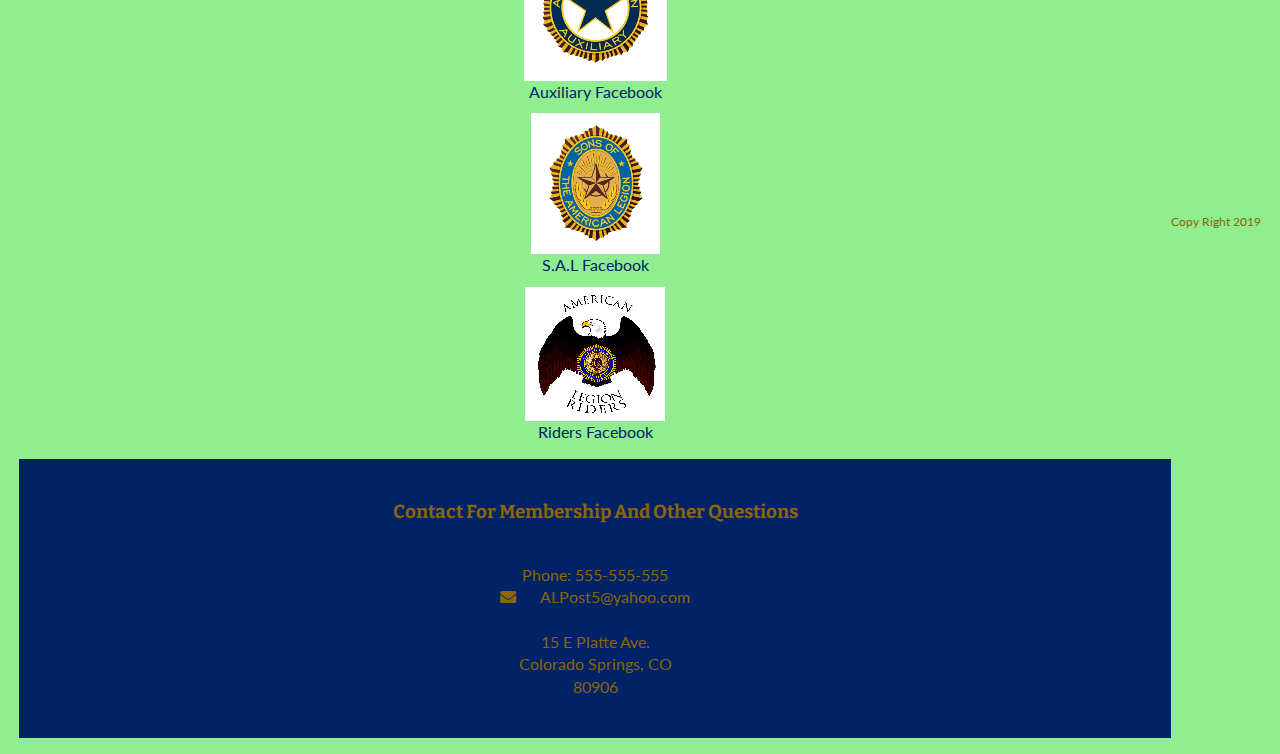
==== commit 8bfac01e: "Merge pull request #9 from LaycH/master" ====
--- a/index.html
+++ b/index.html
@@ -65,12 +65,12 @@
 <main>
 
 <div class="content-wrapper">
+  
+  <div id="hereo-home">
+    <img src="img/post5.jpg" alt="american legion building"></a>
+  </div>
 
-  <section class= "hero">
-    <img src="img/post5.jpg" alt="american legion logo"></a>
-  </section>
-
-    <div class = "mission-statment">
+    <div class = "mission-statement">
 
       <h2> Our Mission </h2>
       <p>The American Legion is committed to support and care for fellow servicesmembers
@@ -81,8 +81,8 @@
     <div class = "events-area">
       <h2>Current Events</h2> 
         <p> We have built a great, and supportive community on Facebook.
-          <a href="https://www.facebook.com/pg/POST5AMERICANLEGION/events/" target="_blank"><span class="info-link">For Our Current Events CLICK HERE.</span></a> We update this page all
-            the time so feel free to bookmark it too!
+          <a href="https://www.facebook.com/pg/POST5AMERICANLEGION/events/" target="_blank"><span class="info-link">For Current Events CLICK HERE.</span></a>
+           We update our events page all the time so feel free to bookmark it too!
         </p>
     </div>
       
@@ -144,7 +144,7 @@
   </div>
 
   <div id="copyright">
-    <p>Copy Right 2019 | Lacey.V.H</p>
+    <p>Copy Right 2019</p>
   </div>
 
 </footer>
--- a/css/main.css
+++ b/css/main.css
@@ -139,6 +139,9 @@
   padding:0;
 }
 
+.info-link {
+  color: #002266;
+}
 
 
 /************* Base Header and Footer Styles **************************/
@@ -189,7 +192,7 @@
 }
 
 header nav ul li a {
-  color: darkgoldenrod;
+  color: #8B6508;
   justify-content: space-around;
 }
 
@@ -214,7 +217,7 @@
 }
 
 header #menu ul li a {
-  color: darkgoldenrod;
+  color: #8B6508;
 } */
 
 footer {
@@ -235,7 +238,7 @@
 }
 
 #contact h3, p, a {
-  color: darkgoldenrod;
+  color:#8B6508;
 }
 
 #contact p {
@@ -255,24 +258,66 @@
 
 #follow a {
   padding-top: 0;
-}
-
-
-
-/****************** Mobile First Styles *********************************/
-
-/******** Mobile Home Page *****************/
-
-/********** Mobile About Page ****************/
-
-.info-link {
-  color: #002266;
-}
-
-/******** Main Styles ****************/
-
-
-
+  color:#002266;
+}
+
+.members {
+  background-color: lightgray;
+}
+
+.members h2, ul p a {
+  color:#002266;
+
+}
+
+
+/****************** Mobile Styles Home page *********************************/
+
+.mission-statement{
+  display: flex;
+  width: 100%;
+  justify-content:center;
+  align-items:center;
+  flex-flow: row wrap;
+  text-align: center;
+}
+
+.mission-statement h2{
+  margin-bottom: 0;
+}
+
+.events-area {
+  display: flex;
+  width: 100%;
+  justify-content:center;
+  align-items:center;
+  flex-flow: row wrap;
+  text-align: center;
+}
+
+
+
+
+
+
+
+/********** Mobile Styles About Page ****************/
+
+.cup-joe {
+  display: flex;
+  width: 100%;
+  justify-content:center;
+
+}
+
+.members {
+  display: flex;
+  width: 100%;
+  justify-content:center;
+  align-items:center;
+  flex-flow: row wrap;
+  text-align: center;
+}
 
 /******************* End Mobile Styles *************************************/
 
@@ -382,7 +427,7 @@
  @media (min-width: 1200px) {
  
    body {
-     background: none;
+     background: lightgreen;
    }
       
  
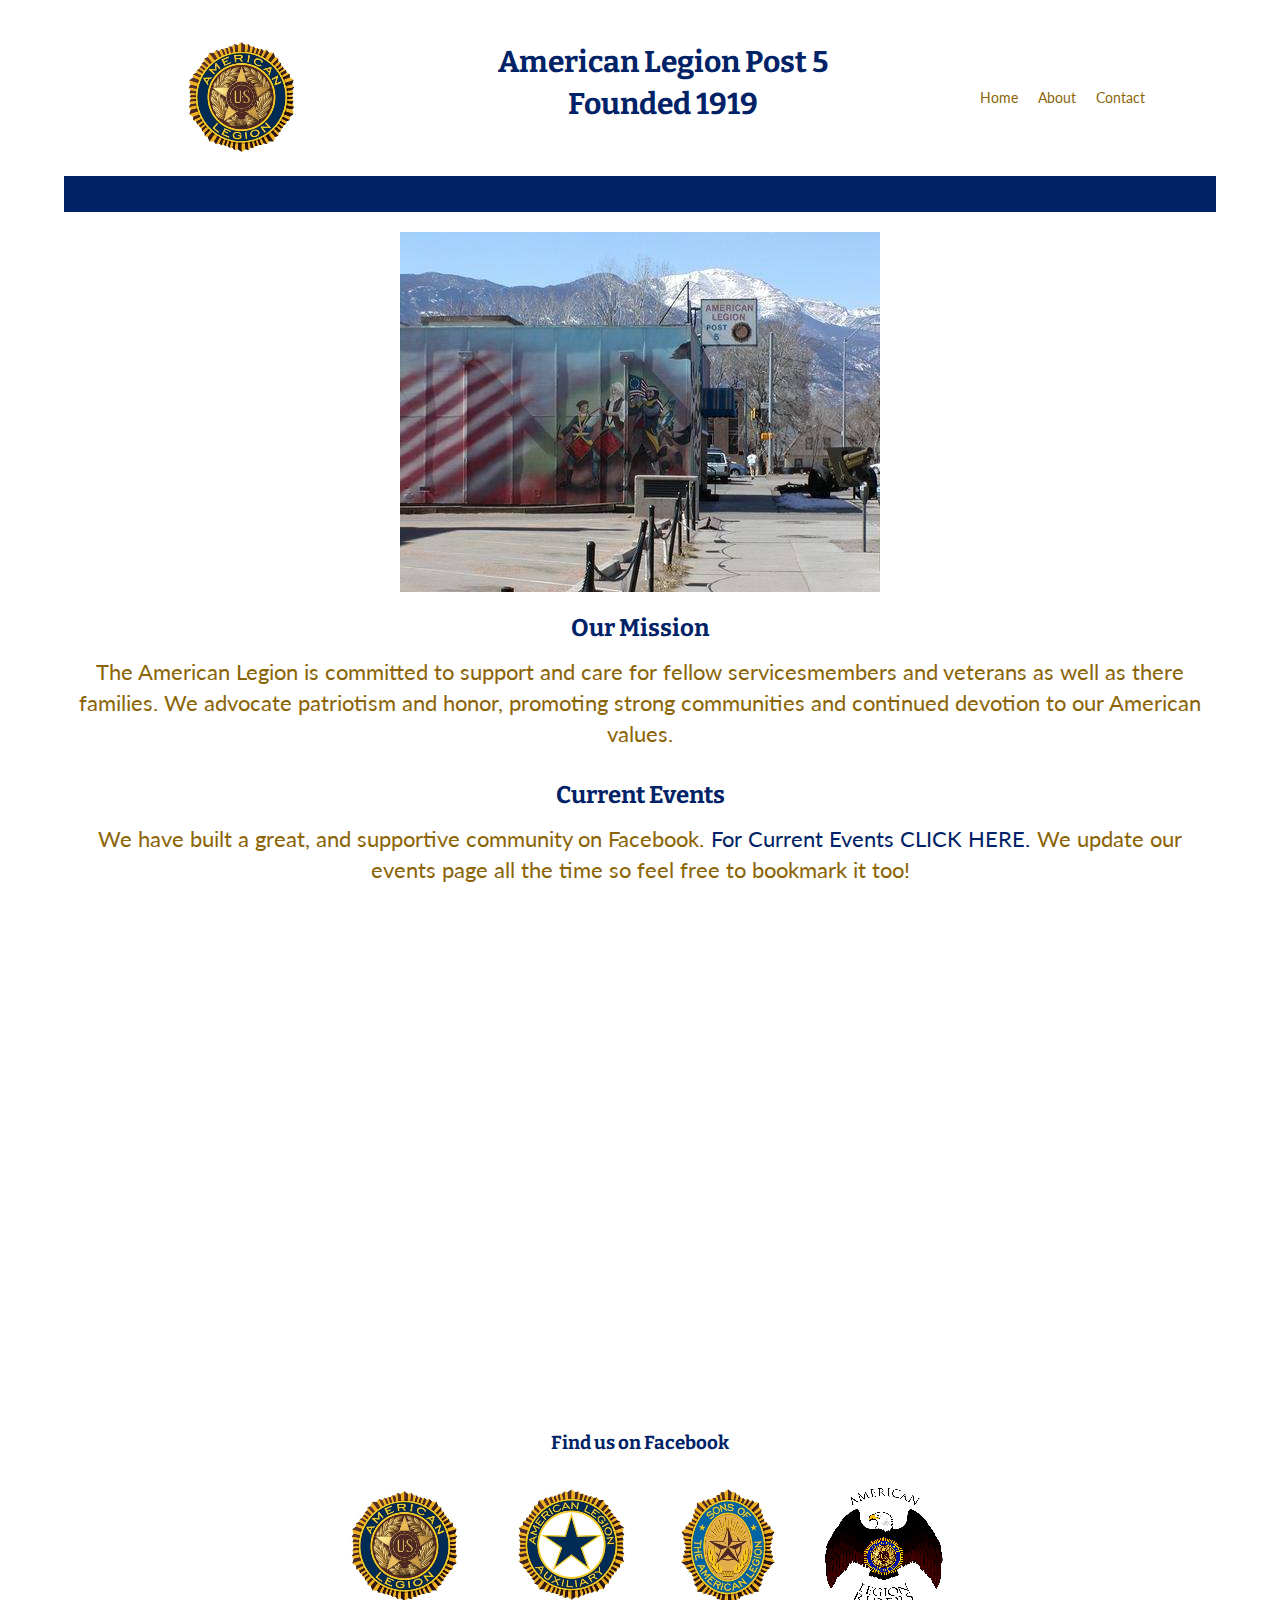
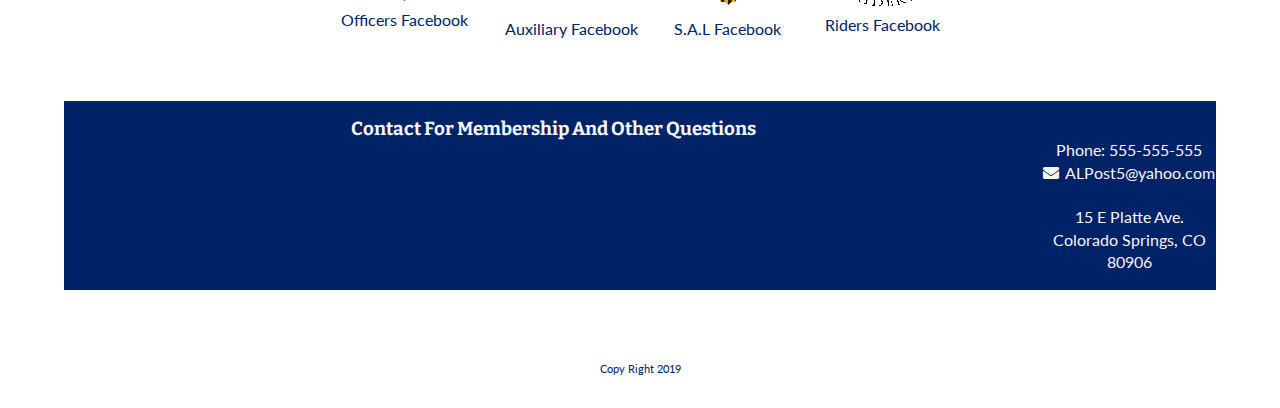
==== commit 4176cd1f: "added desktop styles to home page" ====
--- a/index.html
+++ b/index.html
@@ -66,7 +66,7 @@
 
 <div class="content-wrapper">
   
-  <div id="hereo-home">
+  <div id="hero-home">
     <img src="img/post5.jpg" alt="american legion building"></a>
   </div>
 
--- a/css/main.css
+++ b/css/main.css
@@ -122,7 +122,7 @@
 a {
   color: #1a1a1a;
   text-decoration: none;
-  padding: 10px;
+  padding: 1px;
 }
 
 h1, h2, h3 {
@@ -130,17 +130,43 @@
 }
 
 figure {
-  margin: 0;
+  overflow:hidden;
+}
+
+img {
+  max-width: 100%;
 }
 
 .content-wrapper {
   width: 90%;
-  margin:0;
-  padding:0;
-}
+  margin: 0 auto;
+  display: flex;
+  justify-content:center;
+  flex-flow: row wrap;
+  overflow:hidden;
+}
+
 
 .info-link {
   color: #002266;
+}
+
+.events-area p {
+  color: #8B6508;
+  margin-top: 10px;
+}
+
+.events-area h2 {
+  margin-bottom: 0; 
+}
+
+.mission-statement p {
+  color: #8B6508;
+  margin: 10px 0 10px 0;
+}
+
+.cup-joe {
+  padding-bottom: 25px;
 }
 
 
@@ -152,6 +178,7 @@
   align-items:center;
   flex-flow: row wrap;
   text-align: center;
+ 
 }
 
 header {
@@ -166,14 +193,6 @@
 
 }
 
-header .content-wrapper {
-  margin: 0;
-  display: flex;
-  justify-content:center;
-  flex-flow: row wrap;
-  
-  
-}
 
 header nav {
   display: flex;
@@ -194,6 +213,7 @@
 header nav ul li a {
   color: #8B6508;
   justify-content: space-around;
+  padding: 10px;
 }
 
 
@@ -229,7 +249,7 @@
 }
 
 footer h3 {
-  margin: 0;
+  margin: 0 auto;
   padding: 40px 0 0 0;
 }
 
@@ -237,17 +257,23 @@
   background-color:#002266;
 }
 
-#contact h3, p, a {
-  color:#8B6508;
+#contact h3 {
+  color: whitesmoke;
+  padding: 15px 5px 0px 5px;
 }
 
 #contact p {
   padding-bottom: 40px;
+  color:whitesmoke;
+}
+
+#contact a {
+  color: whitesmoke;
 }
 
 #copyright {
   font-size: .75em;
-  margin:0;
+  margin:0 auto;
   padding:0;
 
 }
@@ -265,13 +291,16 @@
   background-color: lightgray;
 }
 
-.members h2, ul p a {
+
+.members, h2, ul, p, a {
   color:#002266;
-
-}
+}
+
+
 
 
 /****************** Mobile Styles Home page *********************************/
+
 
 .mission-statement{
   display: flex;
@@ -286,6 +315,7 @@
   margin-bottom: 0;
 }
 
+
 .events-area {
   display: flex;
   width: 100%;
@@ -294,12 +324,6 @@
   flex-flow: row wrap;
   text-align: center;
 }
-
-
-
-
-
-
 
 /********** Mobile Styles About Page ****************/
 
@@ -417,18 +441,76 @@
      
 /********************* Tablet Styles **********************************/
 
-@media (min-width: 768px) {
+/* @media only screen and (min-width: 768px) {
 
   body {
     background: lightpink;
- }
+ } */
  
  /******************* Desktop Styles ************************/
- @media (min-width: 1200px) {
+ @media only screen and (min-width: 1200px) {
  
-   body {
-     background: lightgreen;
+  body{
+    margin:0 auto;
+  }
+
+  #header-title{
+    font-size: 1.875em;
+  }
+
+  p {
+    font-size: 1.4em;
+  }
+  
+  .content-wrapper {
+    max-width: 90%;
+    display:flex;
+    justify-content:space-around;
+    align-items:center;
+    margin: 0 auto;
+    padding: 0px;
+    flex-flow: row wrap;
+  }
+  
+  #hero-home img {
+    width:100%;
+  }
+
+
+   #follow ul {
+    display:flex;
+    justify-content:space-around;
+    align-items:center;
+    margin: 0 auto;
+    padding: 10px 10px 60px 10px;
    }
+
+   #follow a {
+     padding: 10px;
+   }
+
+   #contact {
+    display: flex;
+    width: 100%;
+   }
+
+   #contact P{
+     padding-bottom: 0;
+     font-size: 1em;
+   }
+
+   #copyright {
+     margin:20px auto;
+     padding:40px 40px 0 40px;
+     font-size:.5em;
+   }
+
+
+
+
+
+
+
       
  
    
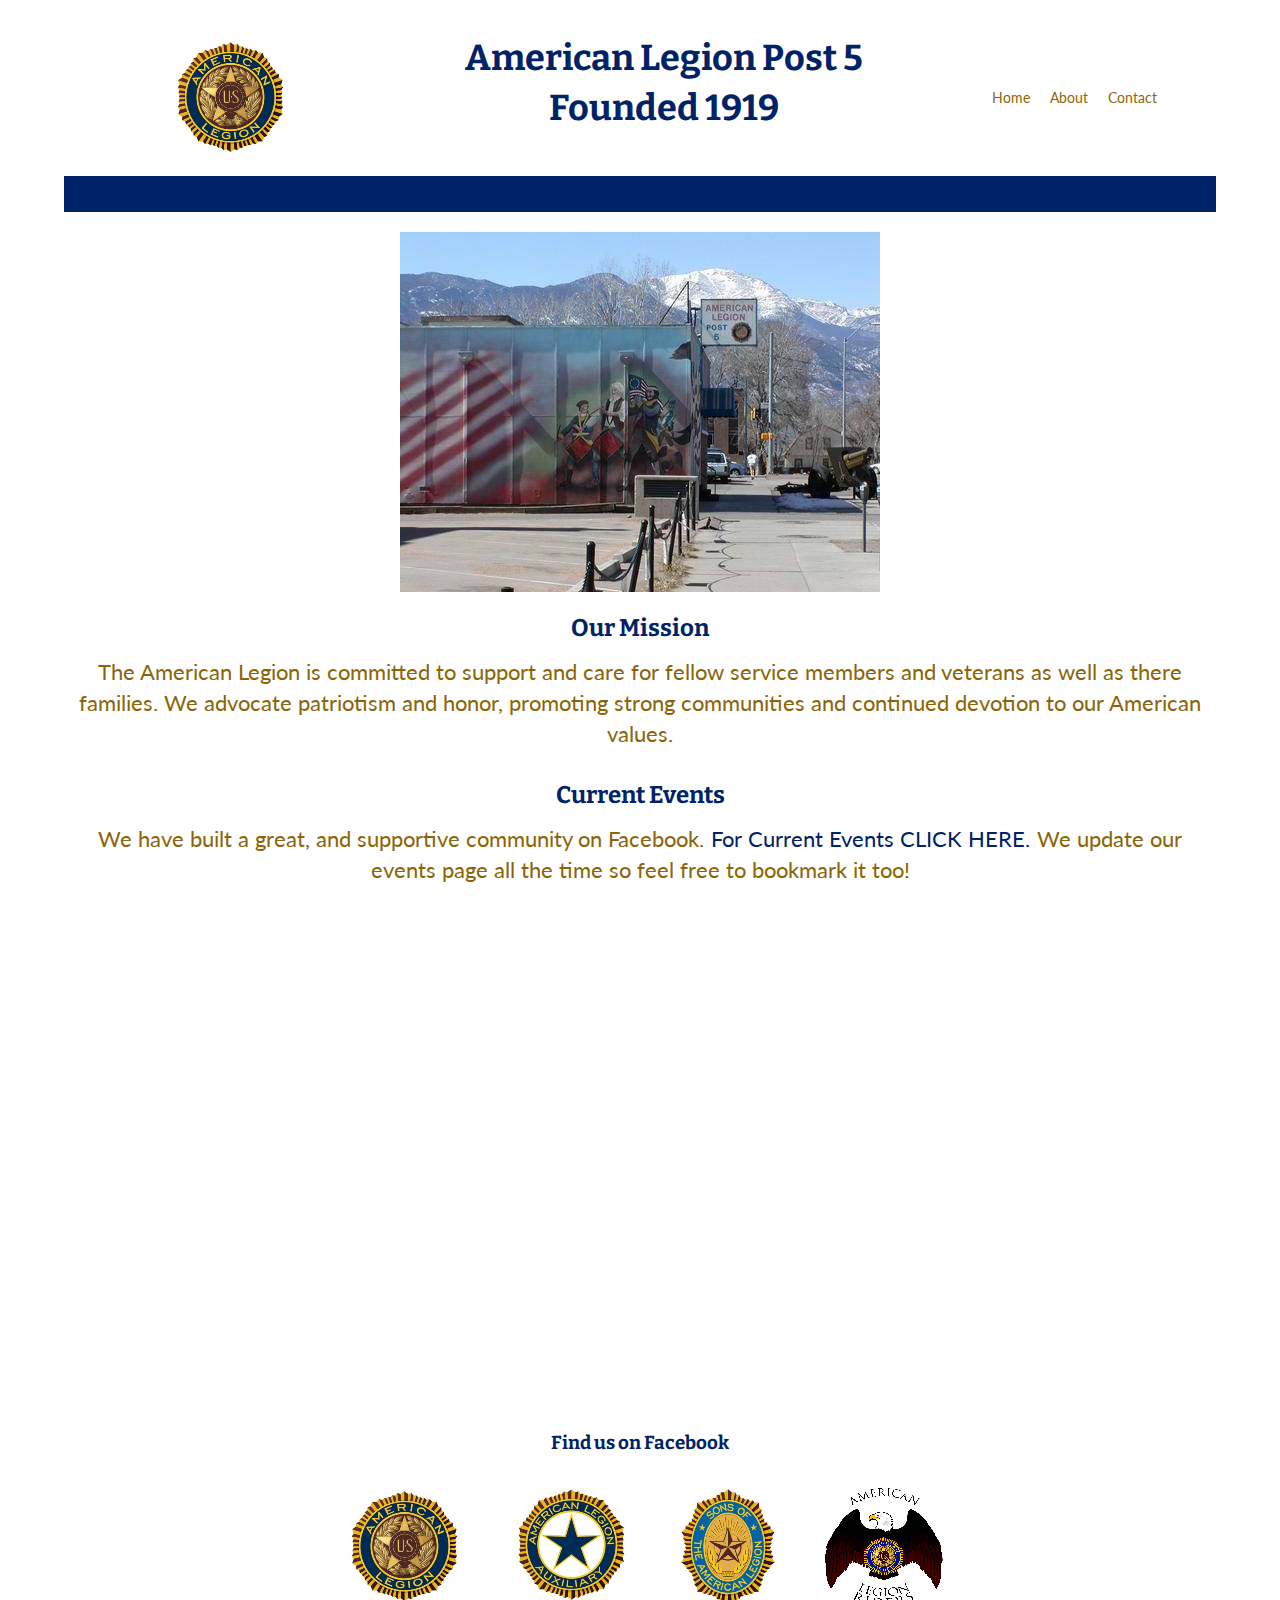
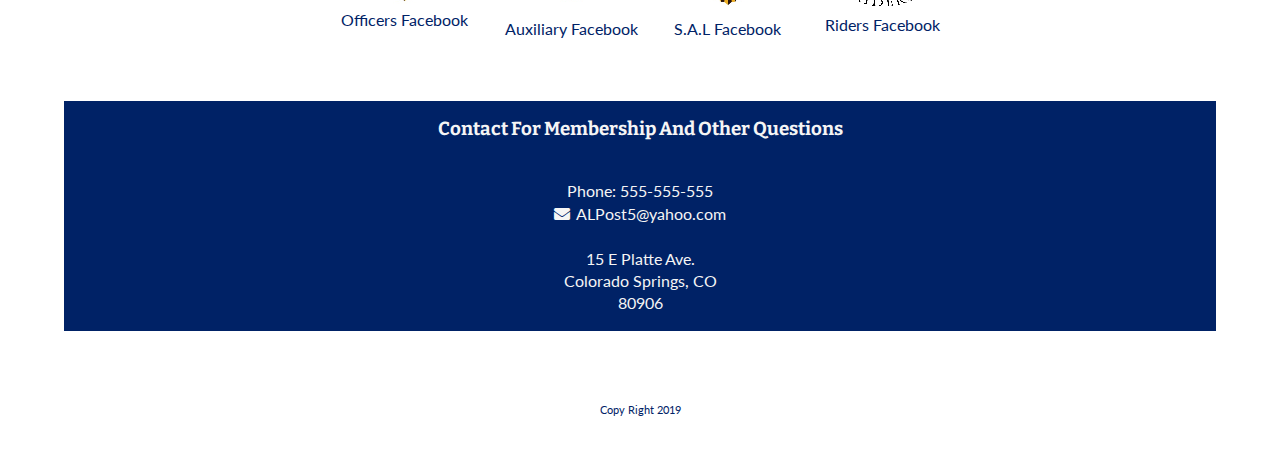
==== commit 16cb7981: "combined tablet and desktop responsive styles" ====
--- a/index.html
+++ b/index.html
@@ -27,12 +27,9 @@
 <header>
 
   <div class="content-wrapper">
-
-    <div id="logo">
       <figure>
           <img src="img/legion-badge.png" alt="american legion logo">
         </figure>
-    </div>
 
     <div  id="header-title">
       <h1>American Legion Post 5 <br>Founded 1919</h1>
@@ -73,7 +70,7 @@
     <div class = "mission-statement">
 
       <h2> Our Mission </h2>
-      <p>The American Legion is committed to support and care for fellow servicesmembers
+      <p>The American Legion is committed to support and care for fellow service members
         and veterans as well as there families. We advocate patriotism and honor,
         promoting strong communities and continued devotion to our American values.</p>
     </div>
--- a/css/main.css
+++ b/css/main.css
@@ -186,7 +186,7 @@
 }
 
 header h1  {
-  font-size: 1em;
+  font-size: 1.2em;
   text-align:center;
   padding: 0 10px 20px 10px;
   margin: 0 10px 10px 10px;
@@ -299,7 +299,7 @@
 
 
 
-/****************** Mobile Styles Home page *********************************/
+/****************** Mobile 1st Styles Home page *********************************/
 
 
 .mission-statement{
@@ -325,7 +325,7 @@
   text-align: center;
 }
 
-/********** Mobile Styles About Page ****************/
+/********** Mobile 1st Styles About Page ****************/
 
 .cup-joe {
   display: flex;
@@ -343,7 +343,7 @@
   text-align: center;
 }
 
-/******************* End Mobile Styles *************************************/
+/******************* End Mobile 1st Styles *************************************/
 
 
 
@@ -441,19 +441,19 @@
      
 /********************* Tablet Styles **********************************/
 
-/* @media only screen and (min-width: 768px) {
-
-  body {
-    background: lightpink;
- } */
- 
- /******************* Desktop Styles ************************/
- @media only screen and (min-width: 1200px) {
+
+
+/******************* Desktop Styles ************************/
+
+  @media only screen and (min-width: 768px) {
+    
+ /* @media only screen and (min-width: 1200px) { */
  
   body{
     margin:0 auto;
   }
 
+  
   #header-title{
     font-size: 1.875em;
   }
@@ -492,6 +492,7 @@
    #contact {
     display: flex;
     width: 100%;
+    flex-direction: column;
    }
 
    #contact P{
@@ -504,6 +505,8 @@
      padding:40px 40px 0 40px;
      font-size:.5em;
    }
+
+  }
 
 
 
